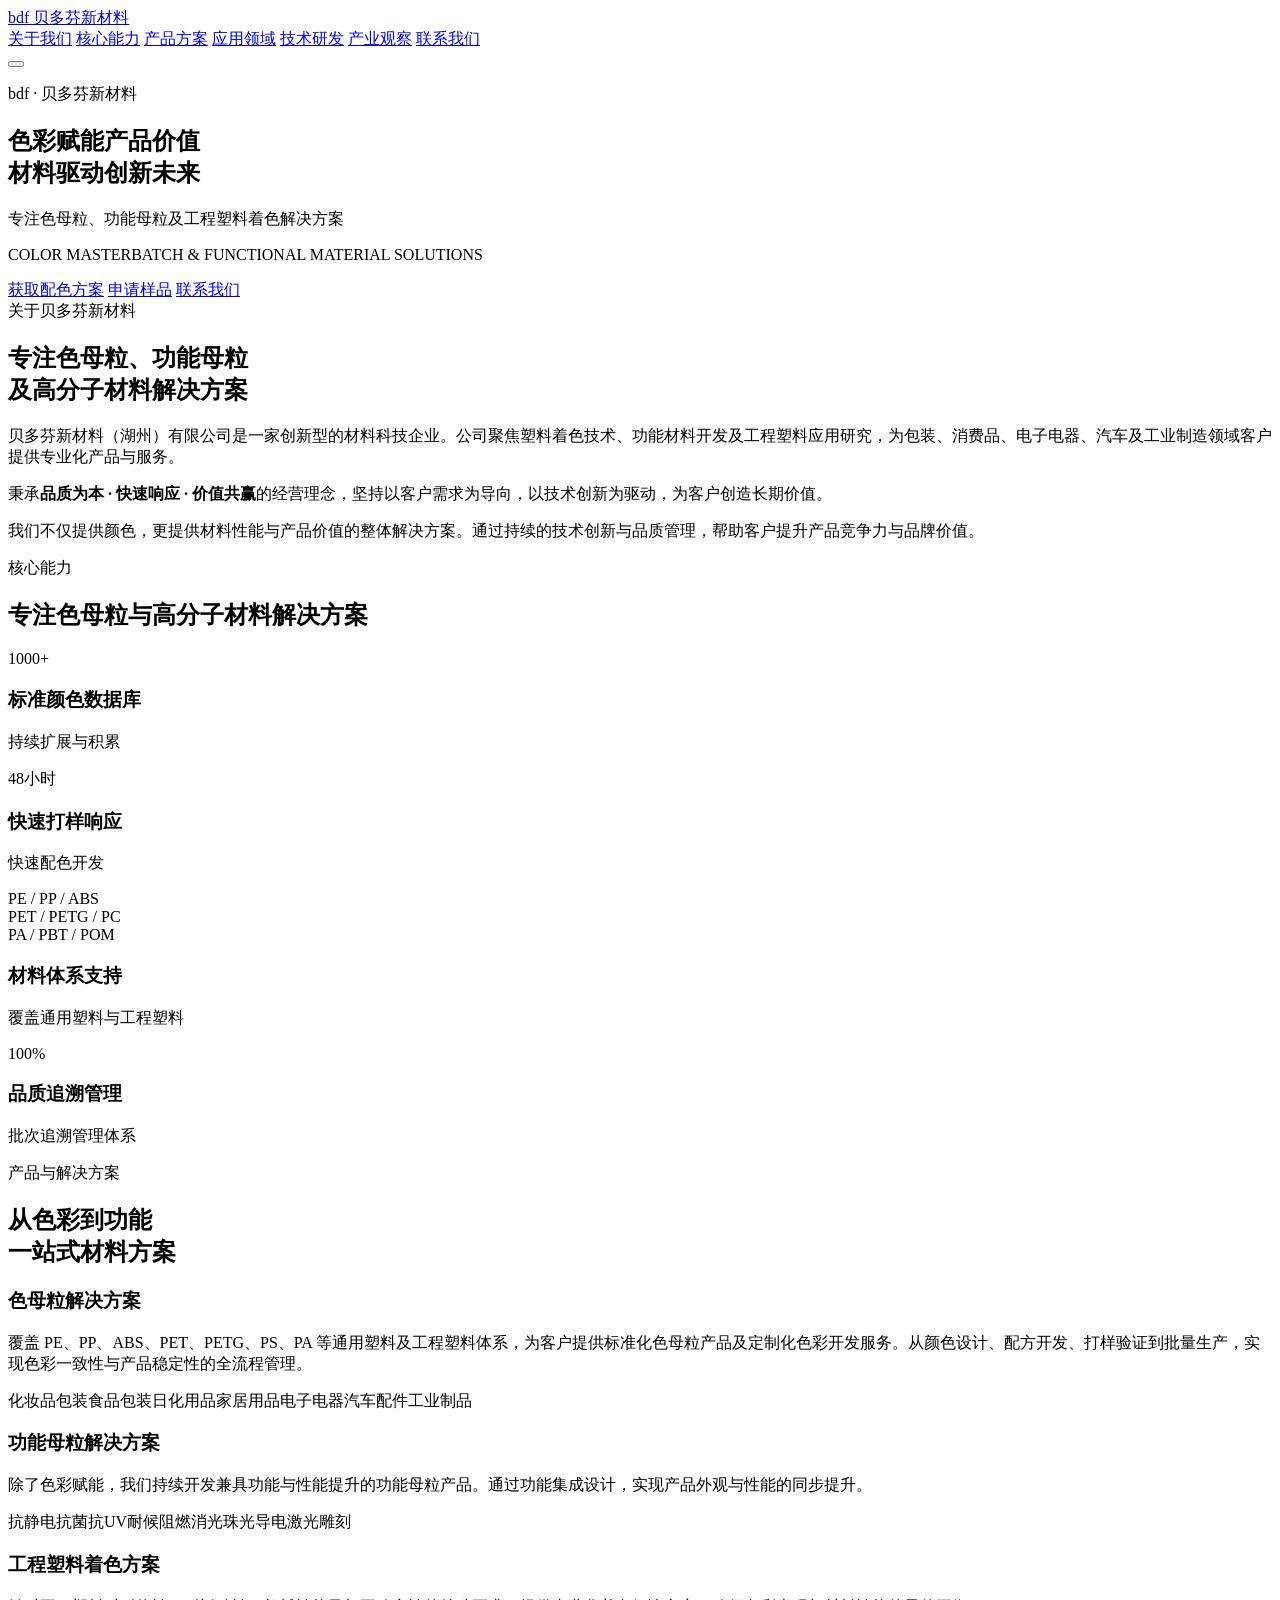
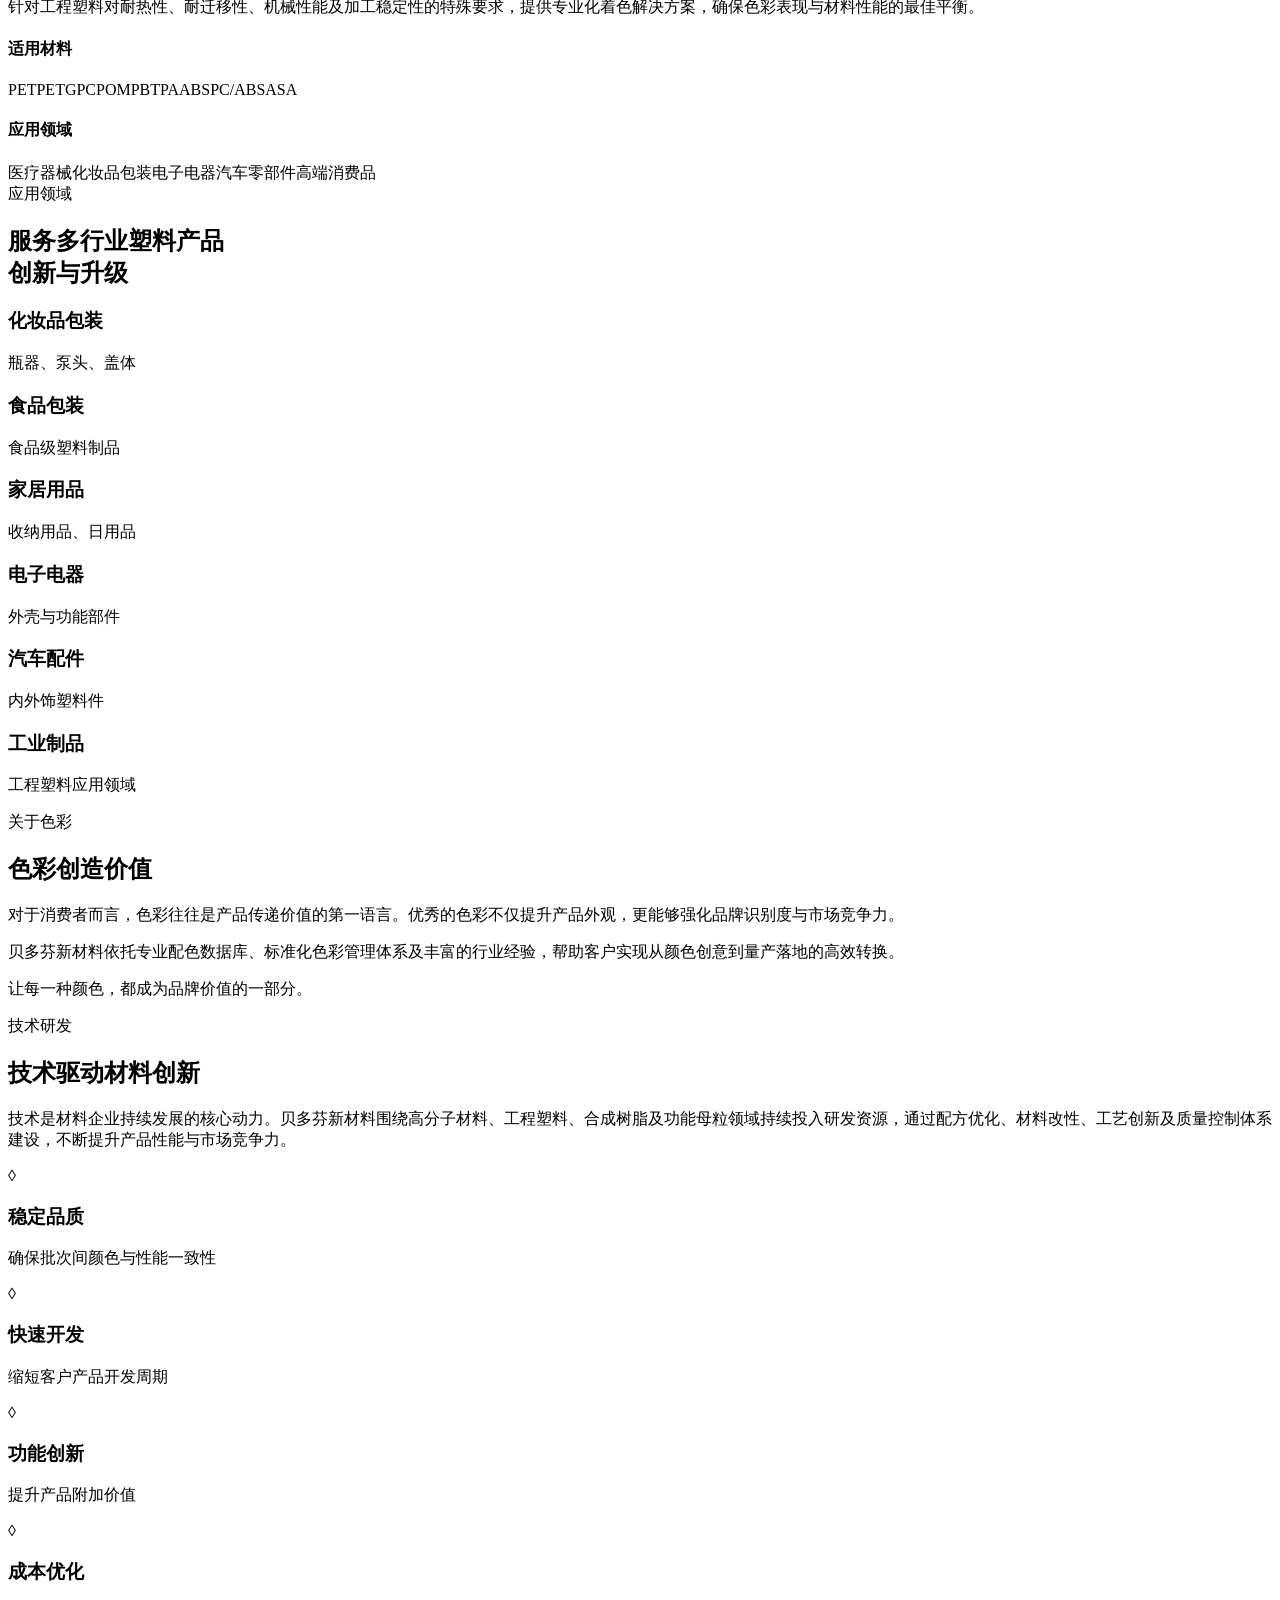
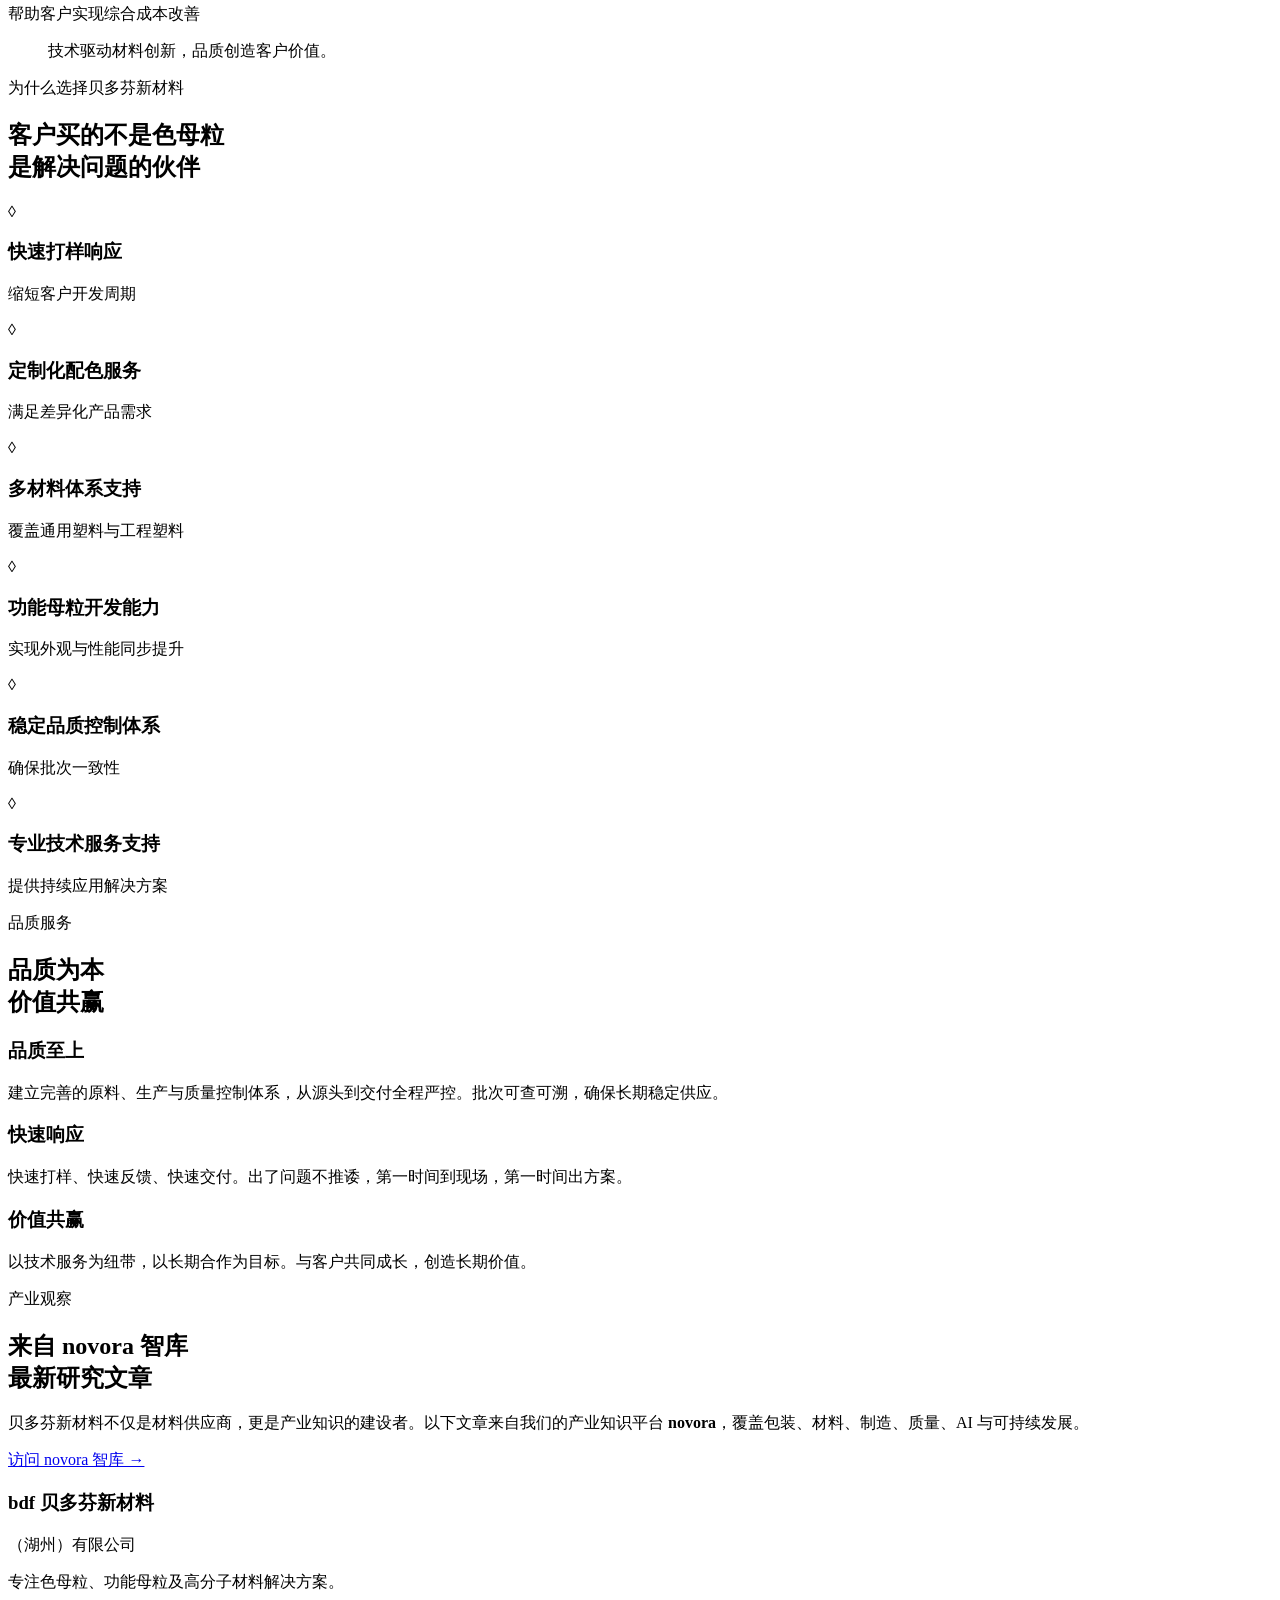
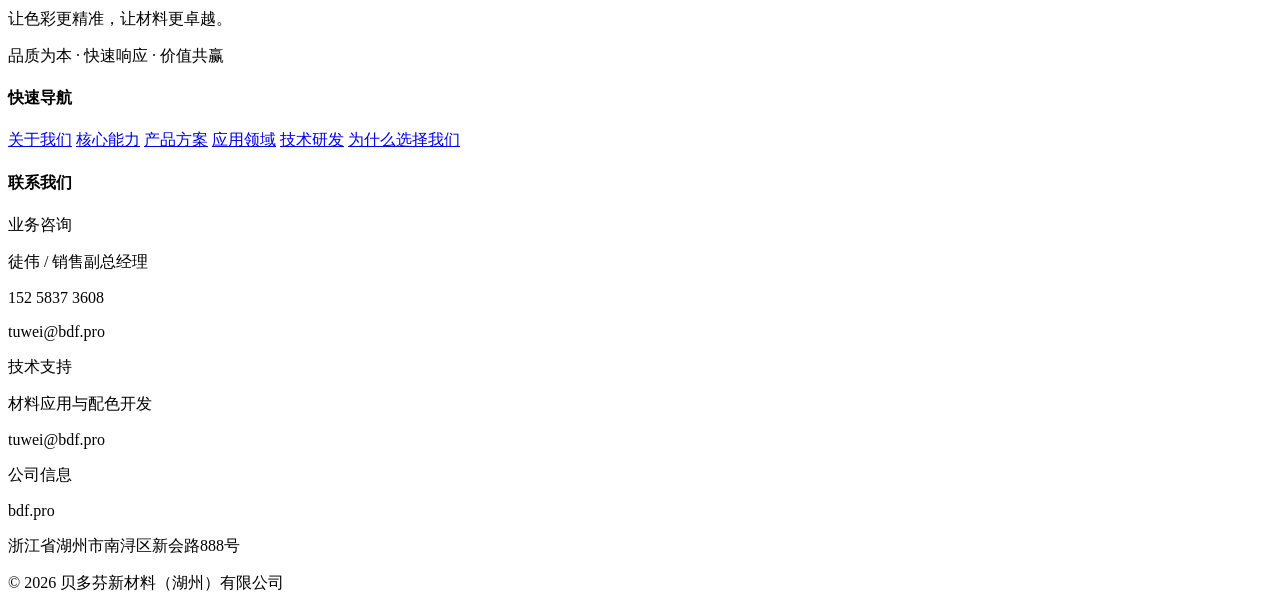
==== index.html @ 1731b32a "文案微调 — 知识库→智库" ====
<!DOCTYPE html>
<html lang="zh-CN">
<head>
  <meta charset="UTF-8">
  <meta name="viewport" content="width=device-width, initial-scale=1.0">
  <title>bdf 贝多芬新材料（湖州）有限公司 — 色彩赋能产品价值</title>
  <meta name="description" content="贝多芬新材料（湖州）有限公司，专注色母粒、功能母粒及高分子材料解决方案，服务于化妆品包装、食品包装、日化、电子电器、汽车等行业。">
  <link rel="stylesheet" href="css/style.css">
</head>
<body>

  <!-- Nav -->
  <nav class="nav" id="nav">
    <div class="nav-inner">
      <a href="#home" class="nav-logo">bdf 贝多芬新材料</a>
      <div class="nav-links">
        <a href="#about">关于我们</a>
        <a href="#capabilities">核心能力</a>
        <a href="#solutions">产品方案</a>
        <a href="#applications">应用领域</a>
        <a href="#tech">技术研发</a>
        <a href="#insights">产业观察</a>
        <a href="#contact">联系我们</a>
      </div>
      <button class="nav-toggle" id="navToggle" aria-label="菜单">
        <span></span><span></span><span></span>
      </button>
    </div>
  </nav>

  <!-- Hero -->
  <section class="hero" id="home">
    <div class="hero-content">
      <p class="hero-eyebrow">bdf · 贝多芬新材料</p>
      <h1>色彩赋能产品价值<br>材料驱动创新未来</h1>
      <p class="hero-sub">专注色母粒、功能母粒及工程塑料着色解决方案</p>
      <p class="hero-sub-en">COLOR MASTERBATCH &amp; FUNCTIONAL MATERIAL SOLUTIONS</p>
      <div class="hero-ctas">
        <a href="#solutions" class="hero-btn-primary">获取配色方案</a>
        <a href="#contact" class="hero-btn-outline">申请样品</a>
        <a href="#contact" class="hero-btn-outline">联系我们</a>
      </div>
    </div>
    <div class="hero-scroll">
      <span></span>
    </div>
  </section>

  <!-- Section 1: About -->
  <section class="section section-light" id="about">
    <div class="container">
      <div class="section-label">关于贝多芬新材料</div>
      <h2 class="section-title">专注色母粒、功能母粒<br>及高分子材料解决方案</h2>
      <div class="section-intro">
        <p>贝多芬新材料（湖州）有限公司是一家创新型的材料科技企业。公司聚焦塑料着色技术、功能材料开发及工程塑料应用研究，为包装、消费品、电子电器、汽车及工业制造领域客户提供专业化产品与服务。</p>
        <p>秉承<strong>品质为本 · 快速响应 · 价值共赢</strong>的经营理念，坚持以客户需求为导向，以技术创新为驱动，为客户创造长期价值。</p>
        <p>我们不仅提供颜色，更提供材料性能与产品价值的整体解决方案。通过持续的技术创新与品质管理，帮助客户提升产品竞争力与品牌价值。</p>
      </div>
    </div>
  </section>

  <!-- Section 2: Core Capabilities (NEW) -->
  <section class="section section-offw" id="capabilities">
    <div class="container">
      <div class="section-label">核心能力</div>
      <h2 class="section-title">专注色母粒与高分子材料解决方案</h2>

      <div class="capability-grid">
        <div class="cap-card">
          <div class="cap-number">1000<span class="cap-unit">+</span></div>
          <h3>标准颜色数据库</h3>
          <p>持续扩展与积累</p>
        </div>
        <div class="cap-card">
          <div class="cap-number">48<span class="cap-unit">小时</span></div>
          <h3>快速打样响应</h3>
          <p>快速配色开发</p>
        </div>
        <div class="cap-card">
          <div class="cap-number cap-number-sm">PE / PP / ABS</div>
          <div class="cap-number-sm-sub">PET / PETG / PC<br>PA / PBT / POM</div>
          <h3>材料体系支持</h3>
          <p>覆盖通用塑料与工程塑料</p>
        </div>
        <div class="cap-card">
          <div class="cap-number">100<span class="cap-unit">%</span></div>
          <h3>品质追溯管理</h3>
          <p>批次追溯管理体系</p>
        </div>
      </div>
    </div>
  </section>

  <!-- Section 3: Product Solutions -->
  <section class="section section-light" id="solutions">
    <div class="container">
      <div class="section-label">产品与解决方案</div>
      <h2 class="section-title">从色彩到功能<br>一站式材料方案</h2>

      <!-- Sub 1: Color Masterbatch -->
      <div class="solution-block">
        <h3 class="solution-title">色母粒解决方案</h3>
        <p class="solution-desc">覆盖 PE、PP、ABS、PET、PETG、PS、PA 等通用塑料及工程塑料体系，为客户提供标准化色母粒产品及定制化色彩开发服务。从颜色设计、配方开发、打样验证到批量生产，实现色彩一致性与产品稳定性的全流程管理。</p>
        <div class="apps-tag-row">
          <span>化妆品包装</span><span>食品包装</span><span>日化用品</span><span>家居用品</span><span>电子电器</span><span>汽车配件</span><span>工业制品</span>
        </div>
      </div>

      <!-- Sub 2: Functional Masterbatch -->
      <div class="solution-block">
        <h3 class="solution-title">功能母粒解决方案</h3>
        <p class="solution-desc">除了色彩赋能，我们持续开发兼具功能与性能提升的功能母粒产品。通过功能集成设计，实现产品外观与性能的同步提升。</p>
        <div class="apps-tag-row">
          <span>抗静电</span><span>抗菌</span><span>抗UV</span><span>耐候</span><span>阻燃</span><span>消光</span><span>珠光</span><span>导电</span><span>激光雕刻</span>
        </div>
      </div>

      <!-- Sub 3: Engineering Plastics -->
      <div class="solution-block">
        <h3 class="solution-title">工程塑料着色方案</h3>
        <p class="solution-desc">针对工程塑料对耐热性、耐迁移性、机械性能及加工稳定性的特殊要求，提供专业化着色解决方案，确保色彩表现与材料性能的最佳平衡。</p>
        <div class="solution-meta">
          <div class="meta-col">
            <h4>适用材料</h4>
            <div class="apps-tag-row small">
              <span>PET</span><span>PETG</span><span>PC</span><span>POM</span><span>PBT</span><span>PA</span><span>ABS</span><span>PC/ABS</span><span>ASA</span>
            </div>
          </div>
          <div class="meta-col">
            <h4>应用领域</h4>
            <div class="apps-tag-row small">
              <span>医疗器械</span><span>化妆品包装</span><span>电子电器</span><span>汽车零部件</span><span>高端消费品</span>
            </div>
          </div>
        </div>
      </div>
    </div>
  </section>

  <!-- Section 4: Applications (NEW) -->
  <section class="section section-offw" id="applications">
    <div class="container">
      <div class="section-label">应用领域</div>
      <h2 class="section-title">服务多行业塑料产品<br>创新与升级</h2>

      <div class="app-grid">
        <div class="app-cell">
          <h3>化妆品包装</h3>
          <p>瓶器、泵头、盖体</p>
        </div>
        <div class="app-cell">
          <h3>食品包装</h3>
          <p>食品级塑料制品</p>
        </div>
        <div class="app-cell">
          <h3>家居用品</h3>
          <p>收纳用品、日用品</p>
        </div>
        <div class="app-cell">
          <h3>电子电器</h3>
          <p>外壳与功能部件</p>
        </div>
        <div class="app-cell">
          <h3>汽车配件</h3>
          <p>内外饰塑料件</p>
        </div>
        <div class="app-cell">
          <h3>工业制品</h3>
          <p>工程塑料应用领域</p>
        </div>
      </div>
    </div>
  </section>

  <!-- Section 5: About Color -->
  <section class="section section-dark" id="color">
    <div class="container">
      <div class="section-label section-label-light">关于色彩</div>
      <h2 class="section-title section-title-light">色彩创造价值</h2>
      <div class="section-intro">
        <p>对于消费者而言，色彩往往是产品传递价值的第一语言。优秀的色彩不仅提升产品外观，更能够强化品牌识别度与市场竞争力。</p>
        <p>贝多芬新材料依托专业配色数据库、标准化色彩管理体系及丰富的行业经验，帮助客户实现从颜色创意到量产落地的高效转换。</p>
      </div>
      <p class="section-conclusion">让每一种颜色，都成为品牌价值的一部分。</p>
    </div>
  </section>

  <!-- Section 6: Technology R&D (optimized) -->
  <section class="section section-light" id="tech">
    <div class="container">
      <div class="section-label">技术研发</div>
      <h2 class="section-title">技术驱动材料创新</h2>
      <div class="section-intro">
        <p>技术是材料企业持续发展的核心动力。贝多芬新材料围绕高分子材料、工程塑料、合成树脂及功能母粒领域持续投入研发资源，通过配方优化、材料改性、工艺创新及质量控制体系建设，不断提升产品性能与市场竞争力。</p>
      </div>

      <div class="tech-pillars">
        <div class="pillar">
          <div class="pillar-icon">&loz;</div>
          <h3>稳定品质</h3>
          <p>确保批次间颜色与性能一致性</p>
        </div>
        <div class="pillar">
          <div class="pillar-icon">&loz;</div>
          <h3>快速开发</h3>
          <p>缩短客户产品开发周期</p>
        </div>
        <div class="pillar">
          <div class="pillar-icon">&loz;</div>
          <h3>功能创新</h3>
          <p>提升产品附加价值</p>
        </div>
        <div class="pillar">
          <div class="pillar-icon">&loz;</div>
          <h3>成本优化</h3>
          <p>帮助客户实现综合成本改善</p>
        </div>
      </div>

      <blockquote class="quote">
        <p>技术驱动材料创新，品质创造客户价值。</p>
      </blockquote>
    </div>
  </section>

  <!-- Section 7: Why BDF (NEW) -->
  <section class="section section-offw" id="why">
    <div class="container">
      <div class="section-label">为什么选择贝多芬新材料</div>
      <h2 class="section-title">客户买的不是色母粒<br>是解决问题的伙伴</h2>

      <div class="advantage-grid">
        <div class="adv-card">
          <div class="adv-icon">&loz;</div>
          <h3>快速打样响应</h3>
          <p>缩短客户开发周期</p>
        </div>
        <div class="adv-card">
          <div class="adv-icon">&loz;</div>
          <h3>定制化配色服务</h3>
          <p>满足差异化产品需求</p>
        </div>
        <div class="adv-card">
          <div class="adv-icon">&loz;</div>
          <h3>多材料体系支持</h3>
          <p>覆盖通用塑料与工程塑料</p>
        </div>
        <div class="adv-card">
          <div class="adv-icon">&loz;</div>
          <h3>功能母粒开发能力</h3>
          <p>实现外观与性能同步提升</p>
        </div>
        <div class="adv-card">
          <div class="adv-icon">&loz;</div>
          <h3>稳定品质控制体系</h3>
          <p>确保批次一致性</p>
        </div>
        <div class="adv-card">
          <div class="adv-icon">&loz;</div>
          <h3>专业技术服务支持</h3>
          <p>提供持续应用解决方案</p>
        </div>
      </div>
    </div>
  </section>

  <!-- Section 8: Quality & Service (optimized) -->
  <section class="section section-dark">
    <div class="container">
      <div class="section-label section-label-light">品质服务</div>
      <h2 class="section-title section-title-light">品质为本<br>价值共赢</h2>

      <div class="service-pillars">
        <div class="svc-pillar">
          <h3>品质至上</h3>
          <p>建立完善的原料、生产与质量控制体系，从源头到交付全程严控。批次可查可溯，确保长期稳定供应。</p>
        </div>
        <div class="svc-pillar">
          <h3>快速响应</h3>
          <p>快速打样、快速反馈、快速交付。出了问题不推诿，第一时间到现场，第一时间出方案。</p>
        </div>
        <div class="svc-pillar">
          <h3>价值共赢</h3>
          <p>以技术服务为纽带，以长期合作为目标。与客户共同成长，创造长期价值。</p>
        </div>
      </div>
    </div>
  </section>

  <!-- Industry Insights — synced from novora knowledge base -->
  <section class="section section-offw" id="insights">
    <div class="container">
      <div class="section-label">产业观察</div>
      <h2 class="section-title">来自 novora 智库<br>最新研究文章</h2>
      <div class="section-intro">
        <p>贝多芬新材料不仅是材料供应商，更是产业知识的建设者。以下文章来自我们的产业知识平台 <strong>novora</strong>，覆盖包装、材料、制造、质量、AI 与可持续发展。</p>
      </div>

      <div class="insights-grid" id="insights-grid">
        <div class="insight-card skeleton"><div class="sk-line"></div><div class="sk-line short"></div><div class="sk-meta"></div></div>
        <div class="insight-card skeleton"><div class="sk-line"></div><div class="sk-line short"></div><div class="sk-meta"></div></div>
        <div class="insight-card skeleton"><div class="sk-line"></div><div class="sk-line short"></div><div class="sk-meta"></div></div>
      </div>

      <div class="insights-cta">
        <a href="https://novora.cc" target="_blank" class="hero-btn-primary">访问 novora 智库 →</a>
      </div>
    </div>
  </section>

  <!-- Contact / Footer -->
  <footer class="footer" id="contact">
    <div class="container">
      <div class="footer-grid">
        <div class="footer-brand">
          <h3>bdf 贝多芬新材料</h3>
          <p class="footer-sub">（湖州）有限公司</p>
          <p class="footer-desc">专注色母粒、功能母粒及高分子材料解决方案。</p>
          <p class="footer-tagline">让色彩更精准，让材料更卓越。</p>
          <p class="footer-tagline-2">品质为本 · 快速响应 · 价值共赢</p>
        </div>
        <div class="footer-links">
          <h4>快速导航</h4>
          <a href="#about">关于我们</a>
          <a href="#capabilities">核心能力</a>
          <a href="#solutions">产品方案</a>
          <a href="#applications">应用领域</a>
          <a href="#tech">技术研发</a>
          <a href="#why">为什么选择我们</a>
        </div>
        <div class="footer-contact">
          <h4>联系我们</h4>
          <p class="contact-cat">业务咨询</p>
          <p>徒伟 / 销售副总经理</p>
          <p>152 5837 3608</p>
          <p>tuwei@bdf.pro</p>
          <p class="contact-cat" style="margin-top:10px;">技术支持</p>
          <p>材料应用与配色开发</p>
          <p>tuwei@bdf.pro</p>
          <p class="contact-cat" style="margin-top:10px;">公司信息</p>
          <p>bdf.pro</p>
          <p>浙江省湖州市南浔区新会路888号</p>
        </div>
      </div>
      <div class="footer-bottom">
        <p>&copy; 2026 贝多芬新材料（湖州）有限公司</p>
      </div>
    </div>
  </footer>

  <script src="js/main.js"></script>
  <script>
    // Fetch latest articles from novora knowledge base
    (function(){
      const grid = document.getElementById('insights-grid');
      if (!grid) return;

      const FEED_URL = 'https://coadyke.github.io/novora-site/articles/feed.json';

      fetch(FEED_URL)
        .then(r => r.json())
        .then(articles => {
          if (!articles.length) return;
          grid.innerHTML = articles.slice(0, 3).map(a => (
            '<a href="' + a.url + '" target="_blank" class="insight-card" rel="noopener">' +
              '<div class="insight-tags">' +
                a.tags.map(t => '<span class="insight-tag">' + t + '</span>').join('') +
              '</div>' +
              '<h3 class="insight-title">' + a.title + '</h3>' +
              '<p class="insight-summary">' + a.summary + '</p>' +
              '<span class="insight-date">' + a.date + '</span>' +
            '</a>'
          )).join('');
        })
        .catch(function(){
          // Fallback: keep skeleton as visual placeholder
        });
    })();
  </script>
</body>
</html>
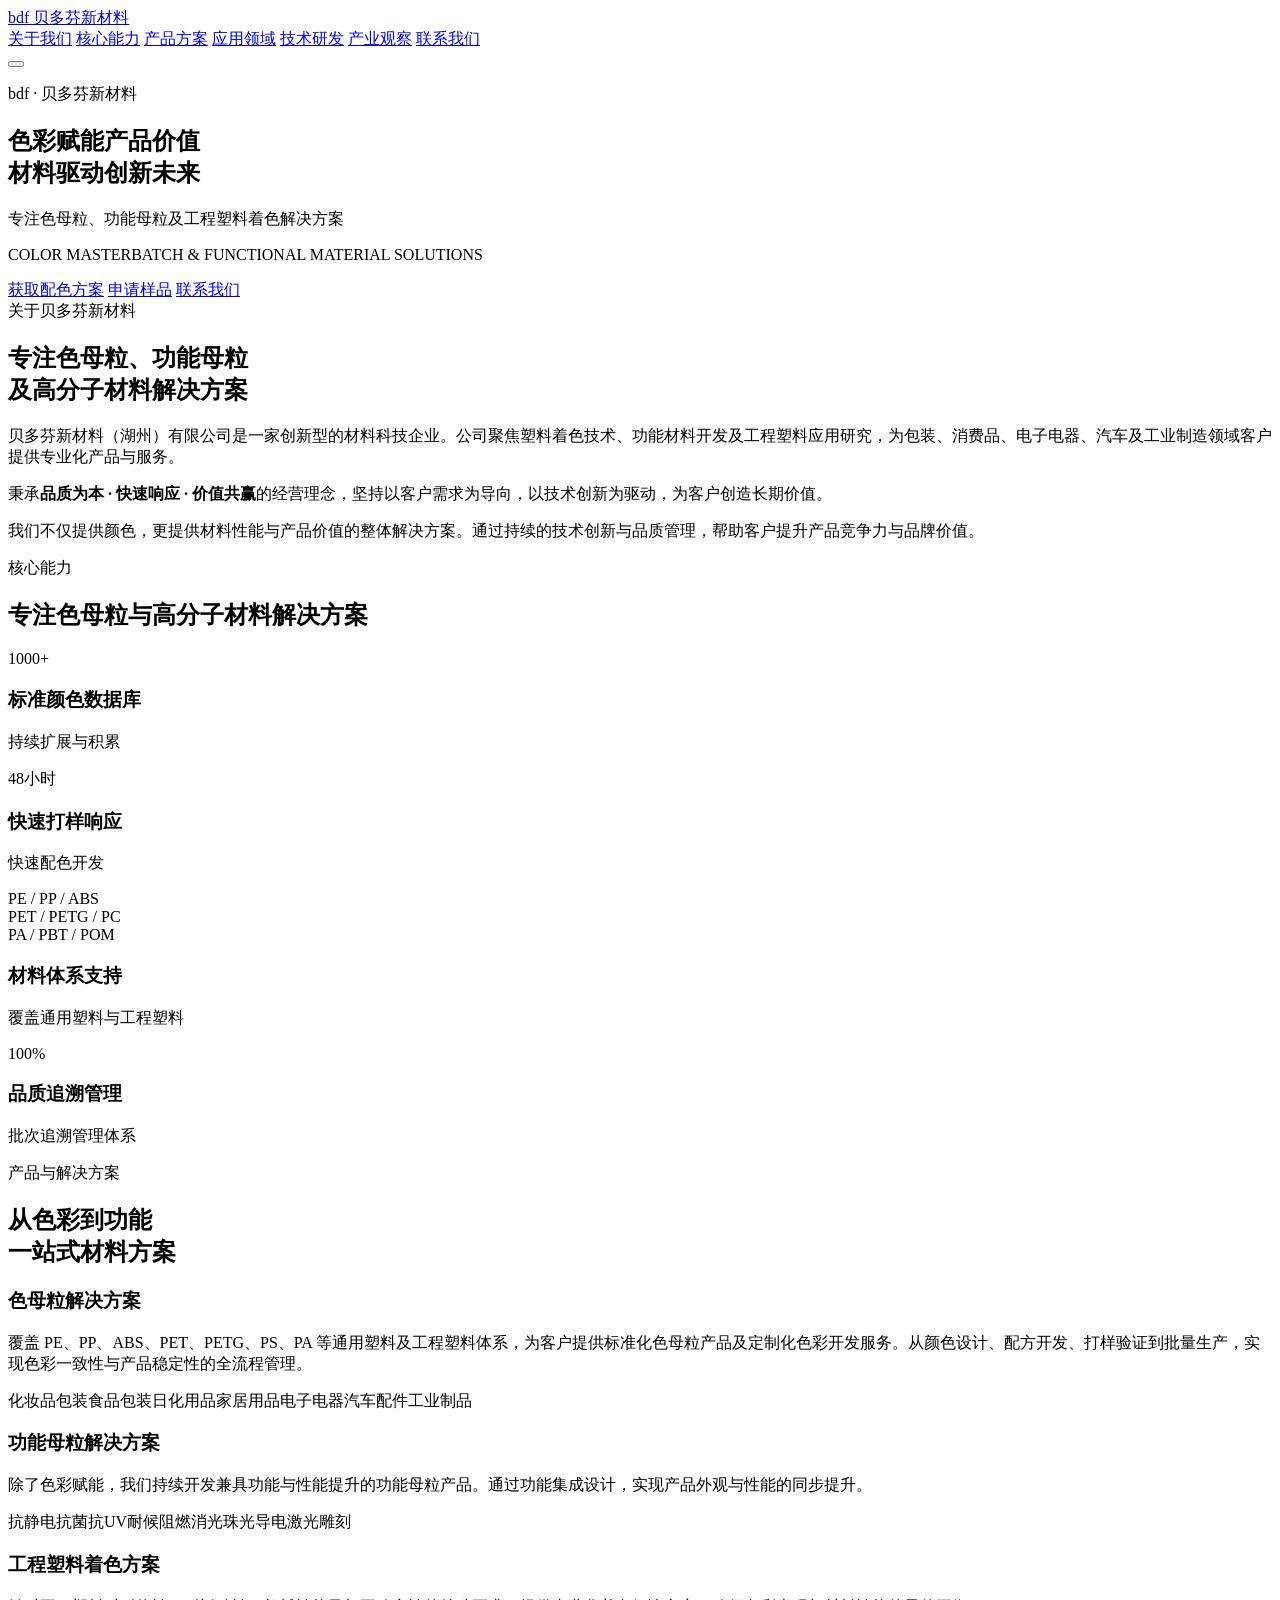
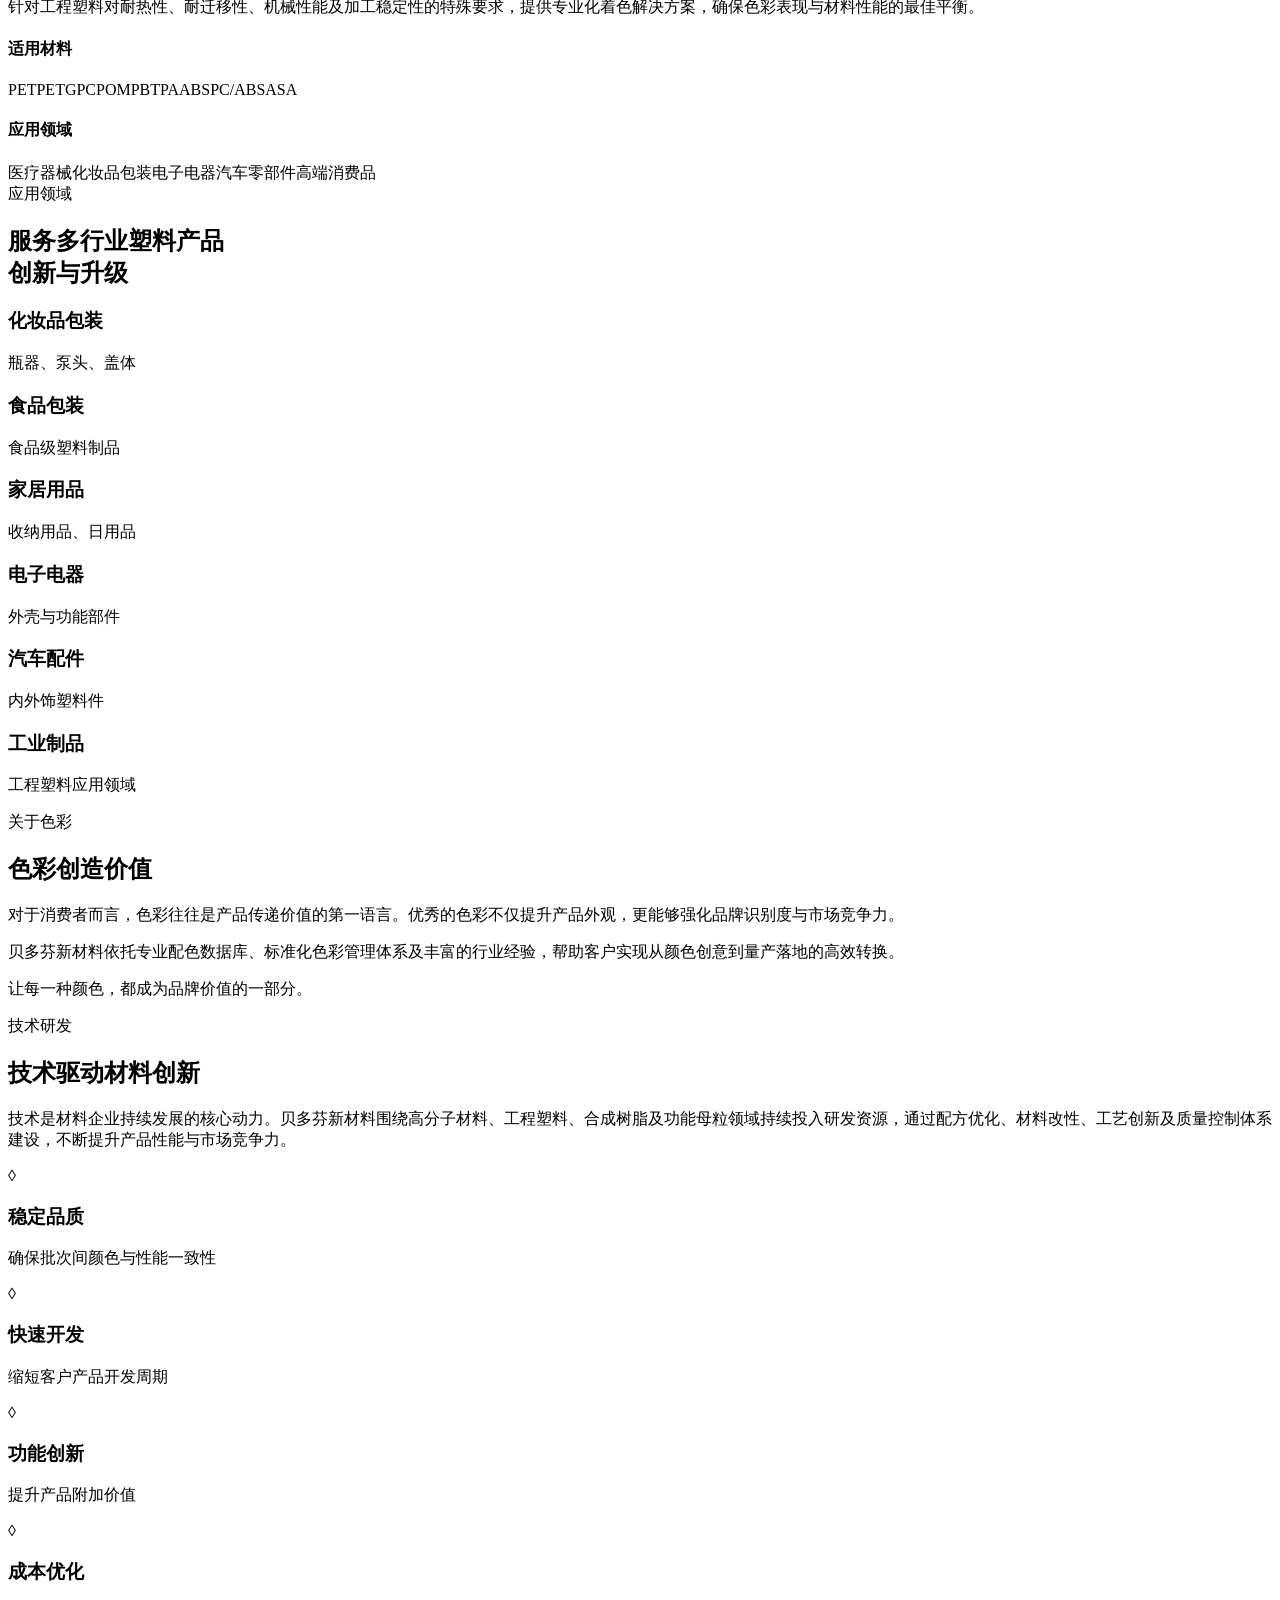
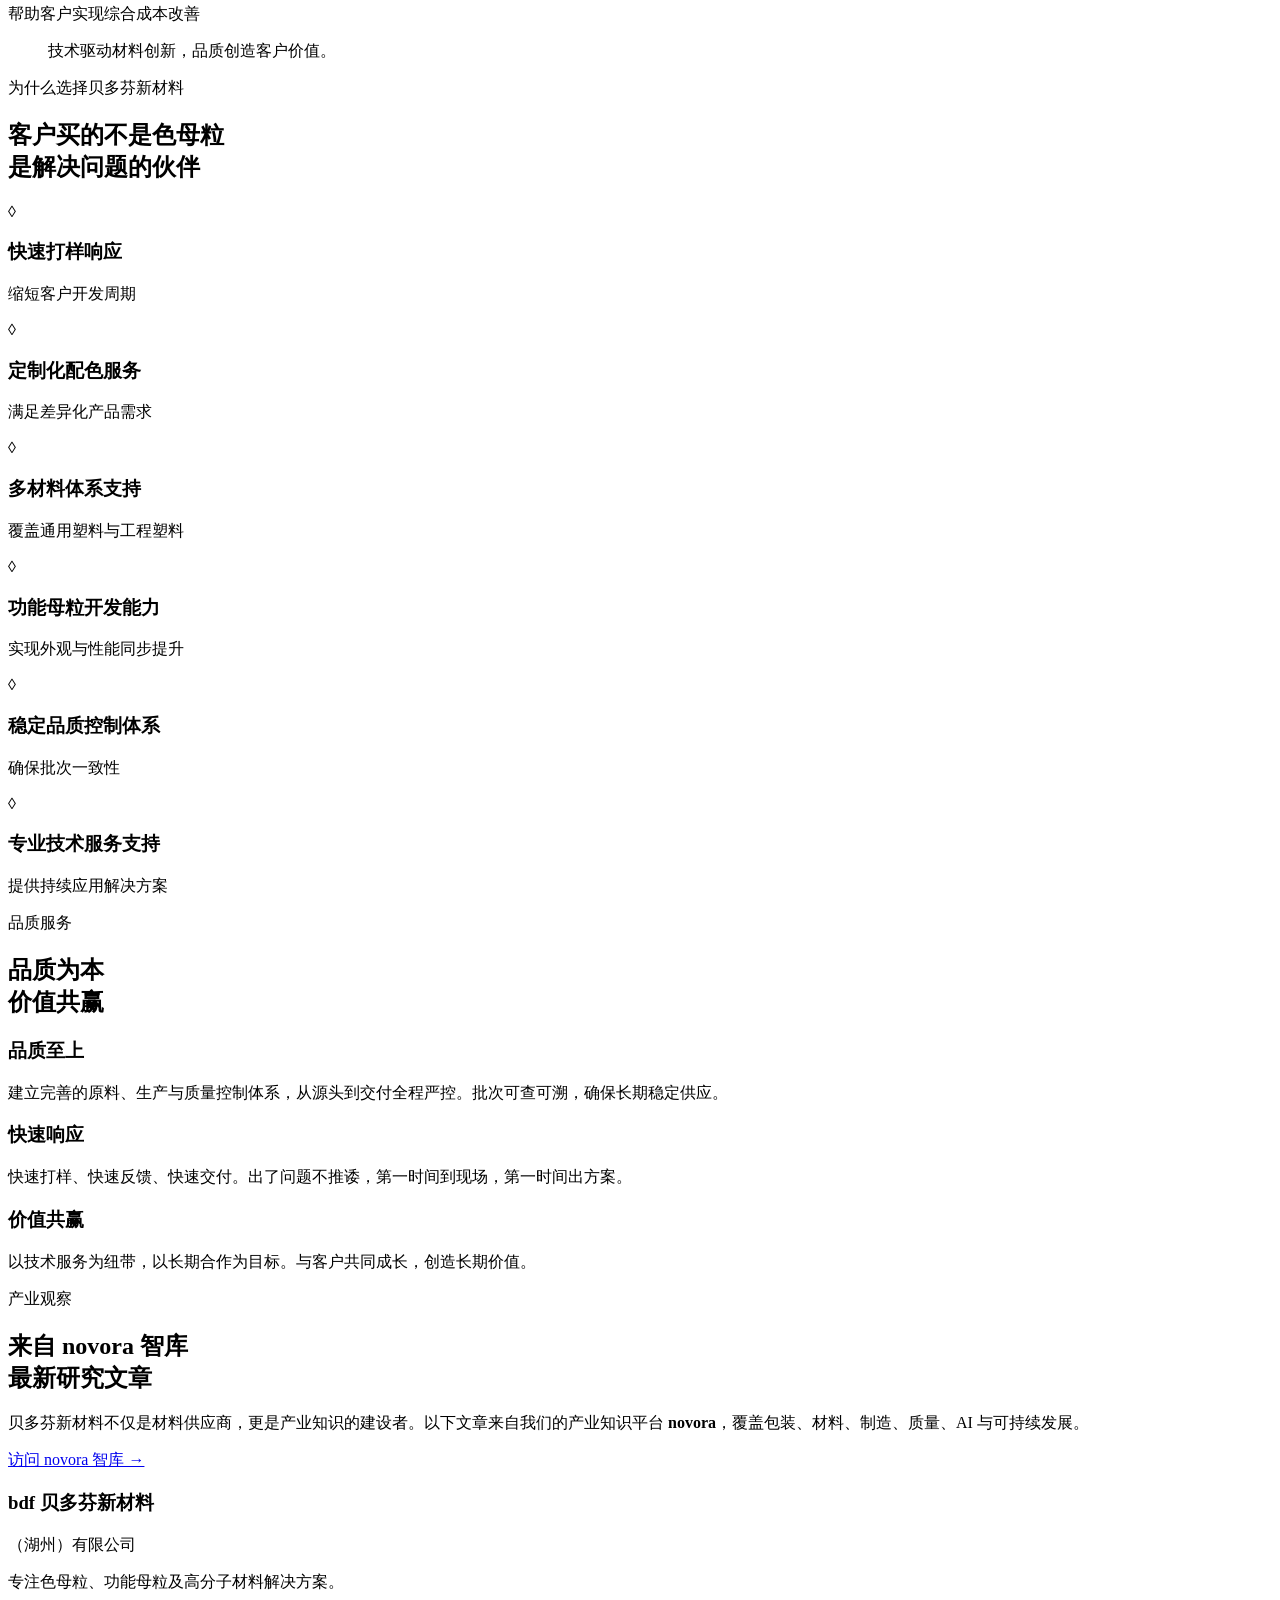
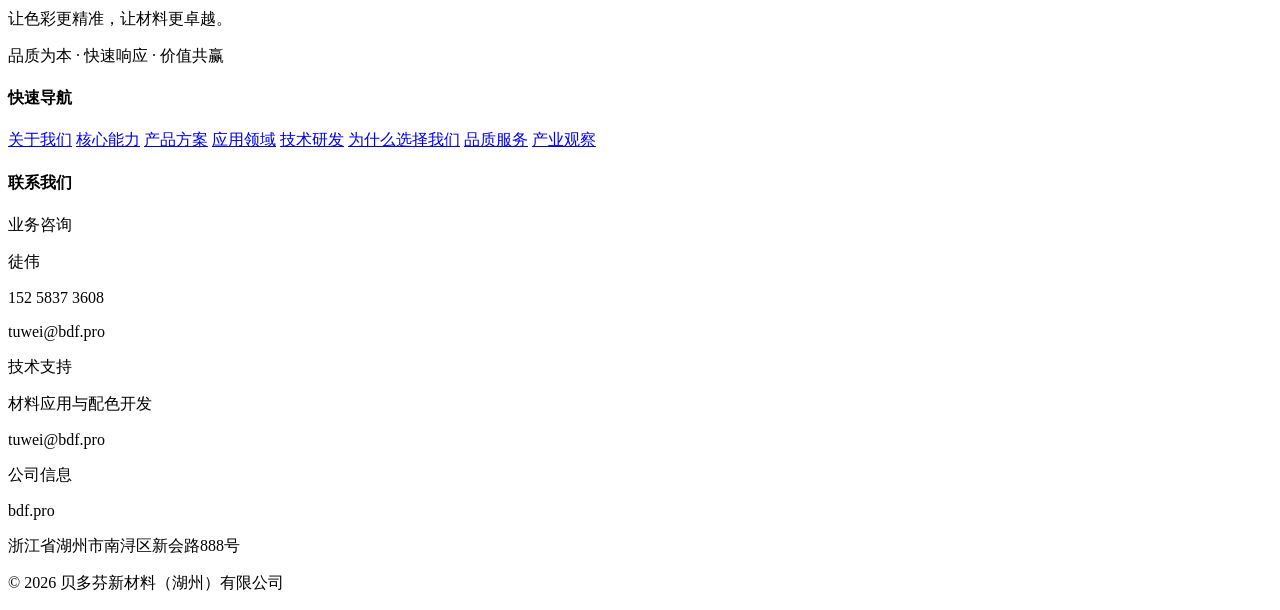
==== commit ad3d9b5d: "Footer快速导航补全 — 品质服务+产业观察" ====
--- a/index.html
+++ b/index.html
@@ -3,9 +3,10 @@
 <head>
   <meta charset="UTF-8">
   <meta name="viewport" content="width=device-width, initial-scale=1.0">
+  <meta http-equiv="Cache-Control" content="no-cache, must-revalidate">
   <title>bdf 贝多芬新材料（湖州）有限公司 — 色彩赋能产品价值</title>
   <meta name="description" content="贝多芬新材料（湖州）有限公司，专注色母粒、功能母粒及高分子材料解决方案，服务于化妆品包装、食品包装、日化、电子电器、汽车等行业。">
-  <link rel="stylesheet" href="css/style.css">
+  <link rel="stylesheet" href="css/style.css?v=1.1">
 </head>
 <body>
 
@@ -327,11 +328,13 @@
           <a href="#applications">应用领域</a>
           <a href="#tech">技术研发</a>
           <a href="#why">为什么选择我们</a>
+          <a href="#quality">品质服务</a>
+          <a href="#insights">产业观察</a>
         </div>
         <div class="footer-contact">
           <h4>联系我们</h4>
           <p class="contact-cat">业务咨询</p>
-          <p>徒伟 / 销售副总经理</p>
+          <p>徒伟</p>
           <p>152 5837 3608</p>
           <p>tuwei@bdf.pro</p>
           <p class="contact-cat" style="margin-top:10px;">技术支持</p>
@@ -348,14 +351,14 @@
     </div>
   </footer>
 
-  <script src="js/main.js"></script>
+  <script src="js/main.js?v=1.1"></script>
   <script>
     // Fetch latest articles from novora knowledge base
     (function(){
       const grid = document.getElementById('insights-grid');
       if (!grid) return;
 
-      const FEED_URL = 'https://coadyke.github.io/novora-site/articles/feed.json';
+      const FEED_URL = 'https://coadyke.github.io/novora-site/articles/feed.json?t=' + Date.now();
 
       fetch(FEED_URL)
         .then(r => r.json())
@@ -377,5 +380,27 @@
         });
     })();
   </script>
+  <script>
+    // Auto-refresh: check for new version on load & tab return
+    (function() {
+      var VER = 'https://coadyke.github.io/bdf-materials/version.txt';
+      var KEY = 'bdf_v';
+      function check() {
+        fetch(VER + '?t=' + Date.now(), {cache: 'no-store'})
+          .then(function(r) { return r.text(); })
+          .then(function(v) {
+            v = v.trim();
+            var old = localStorage.getItem(KEY);
+            localStorage.setItem(KEY, v);
+            if (old && old !== v) location.reload();
+          })
+          .catch(function(){});
+      }
+      check();
+      document.addEventListener('visibilitychange', function() {
+        if (!document.hidden) check();
+      });
+    })();
+  </script>
 </body>
 </html>
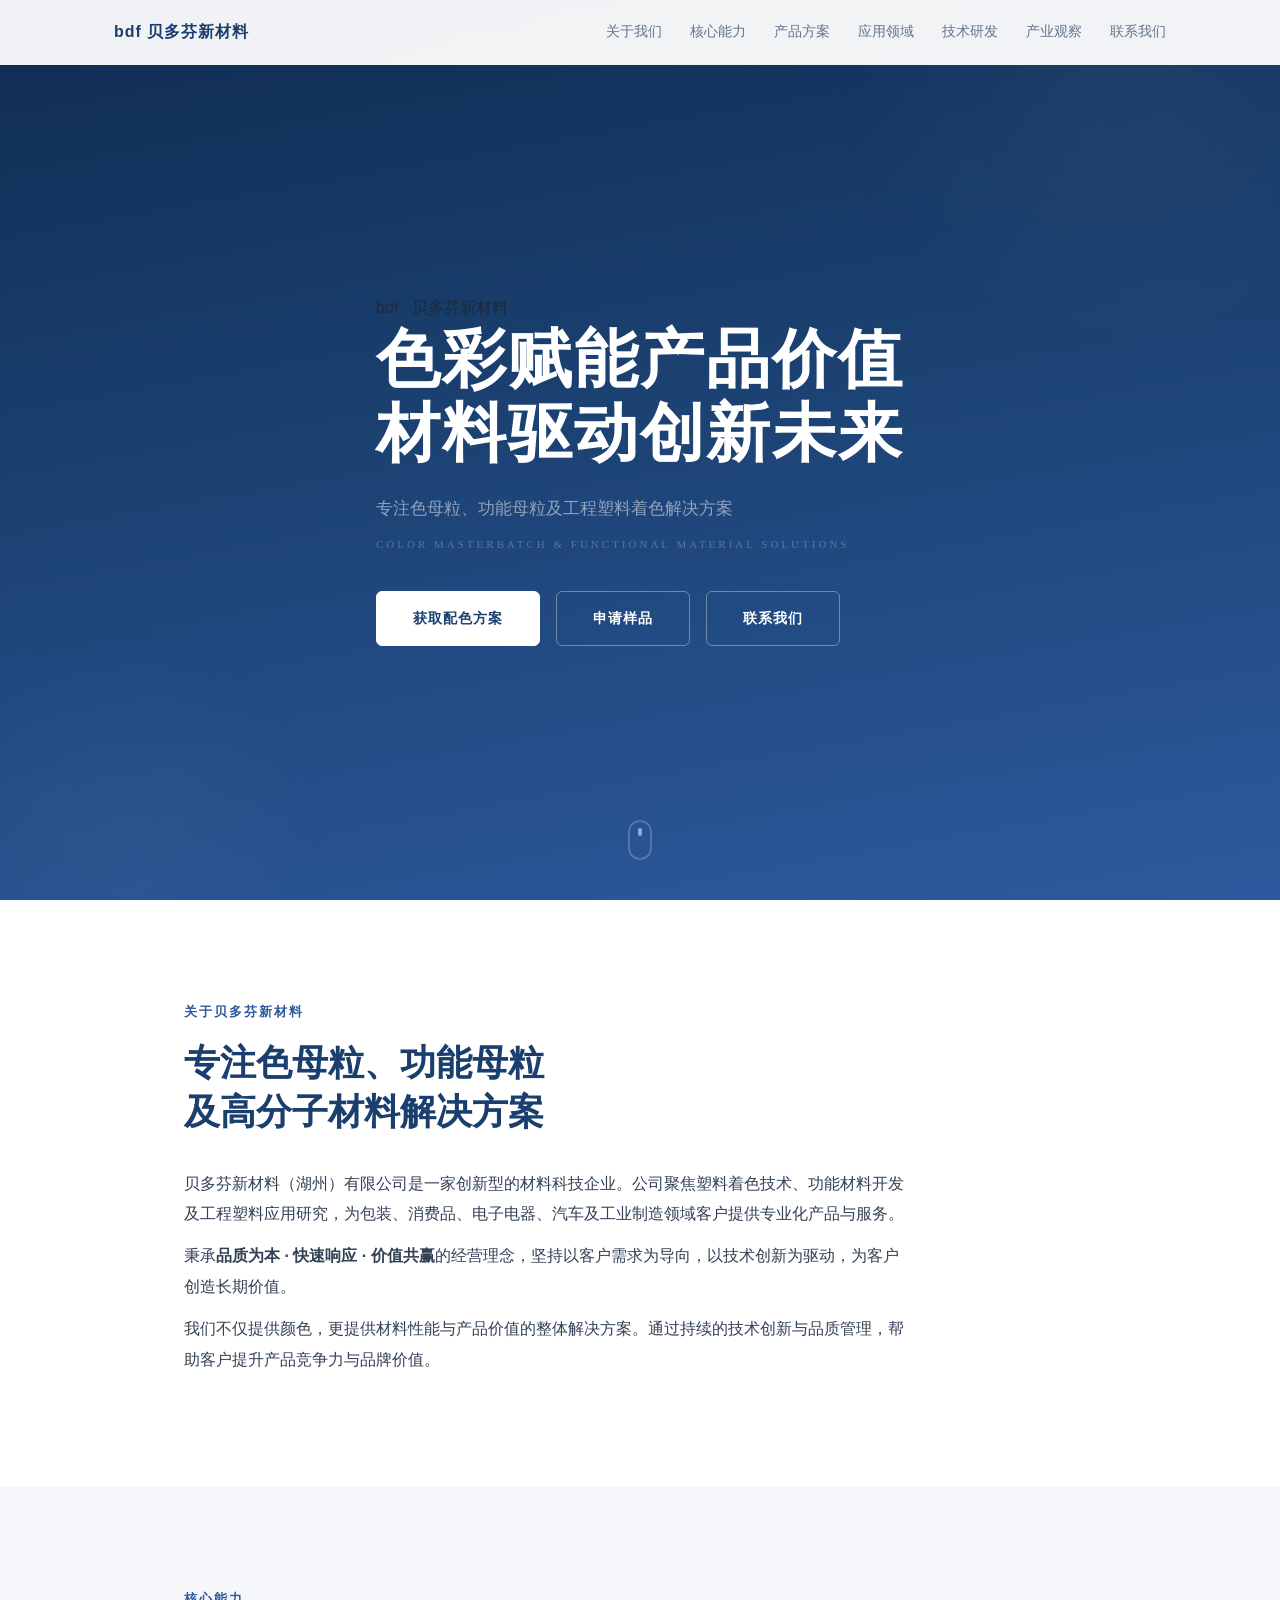
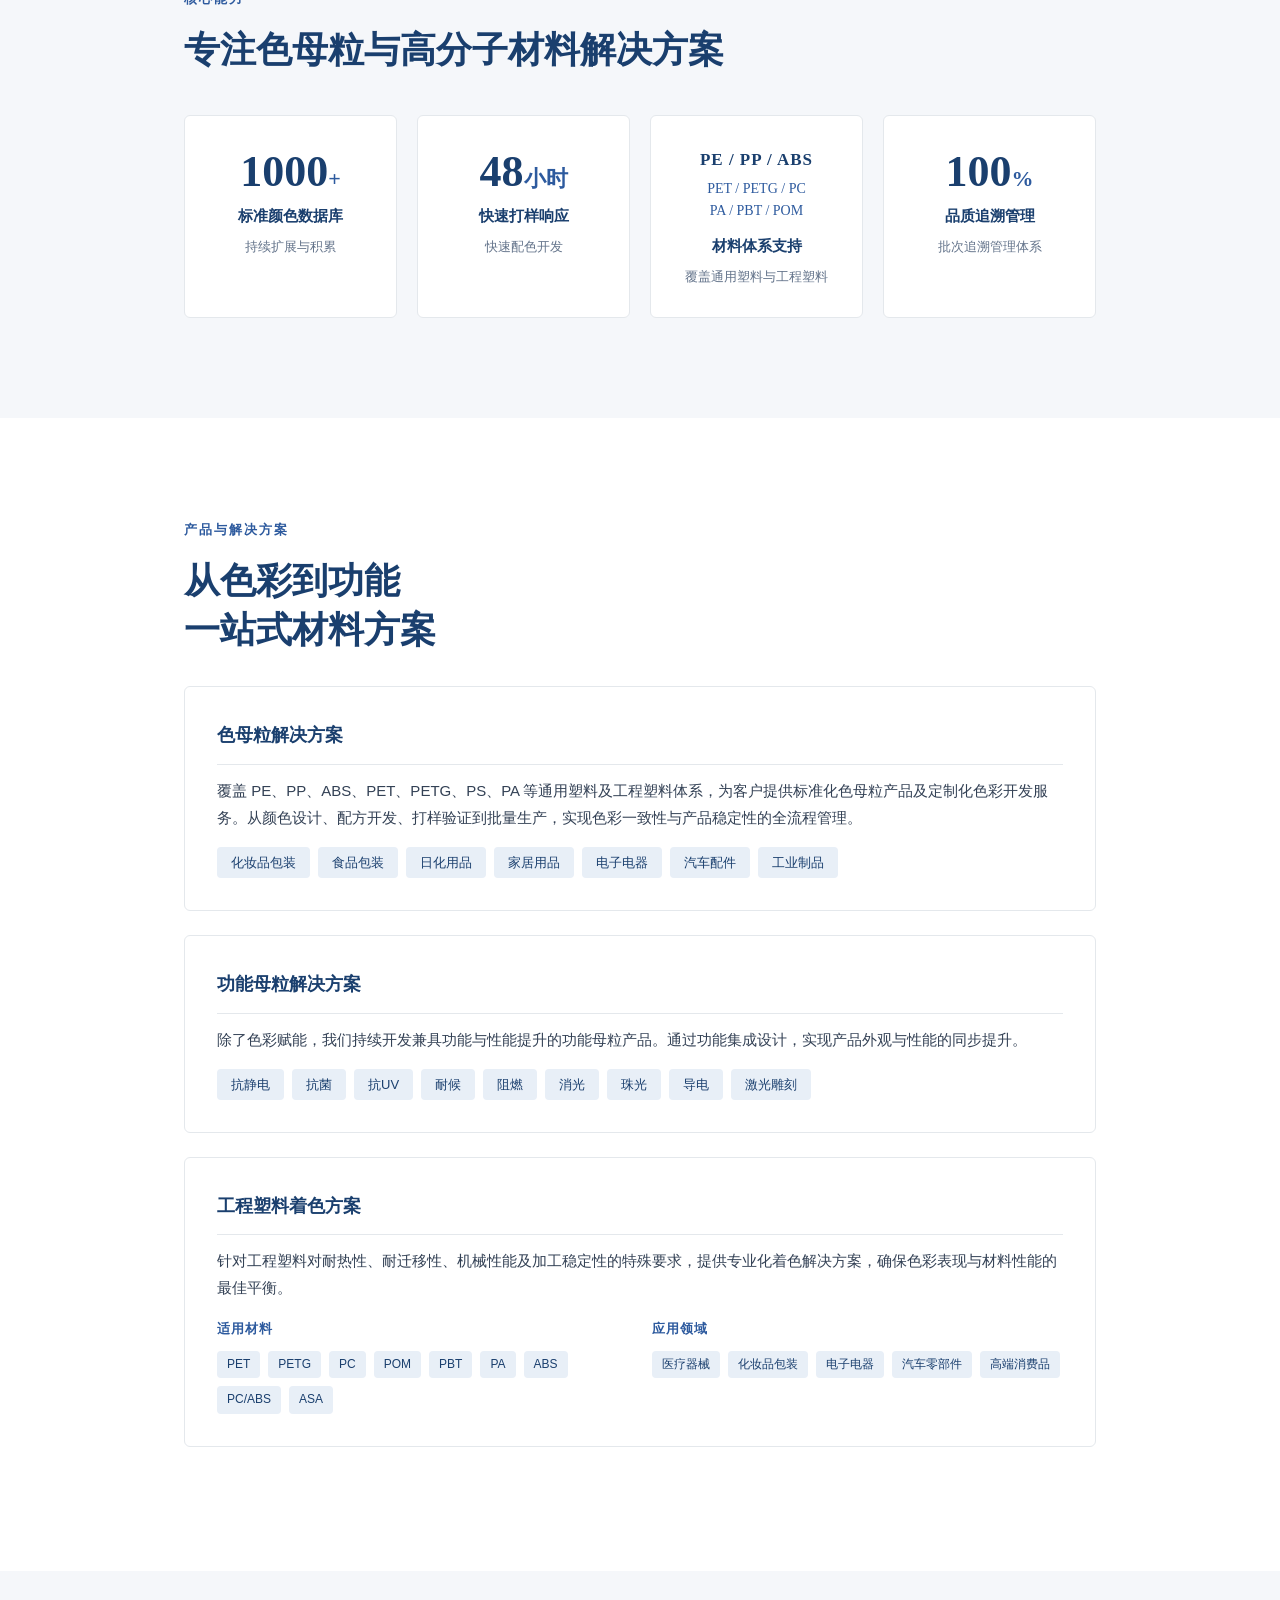
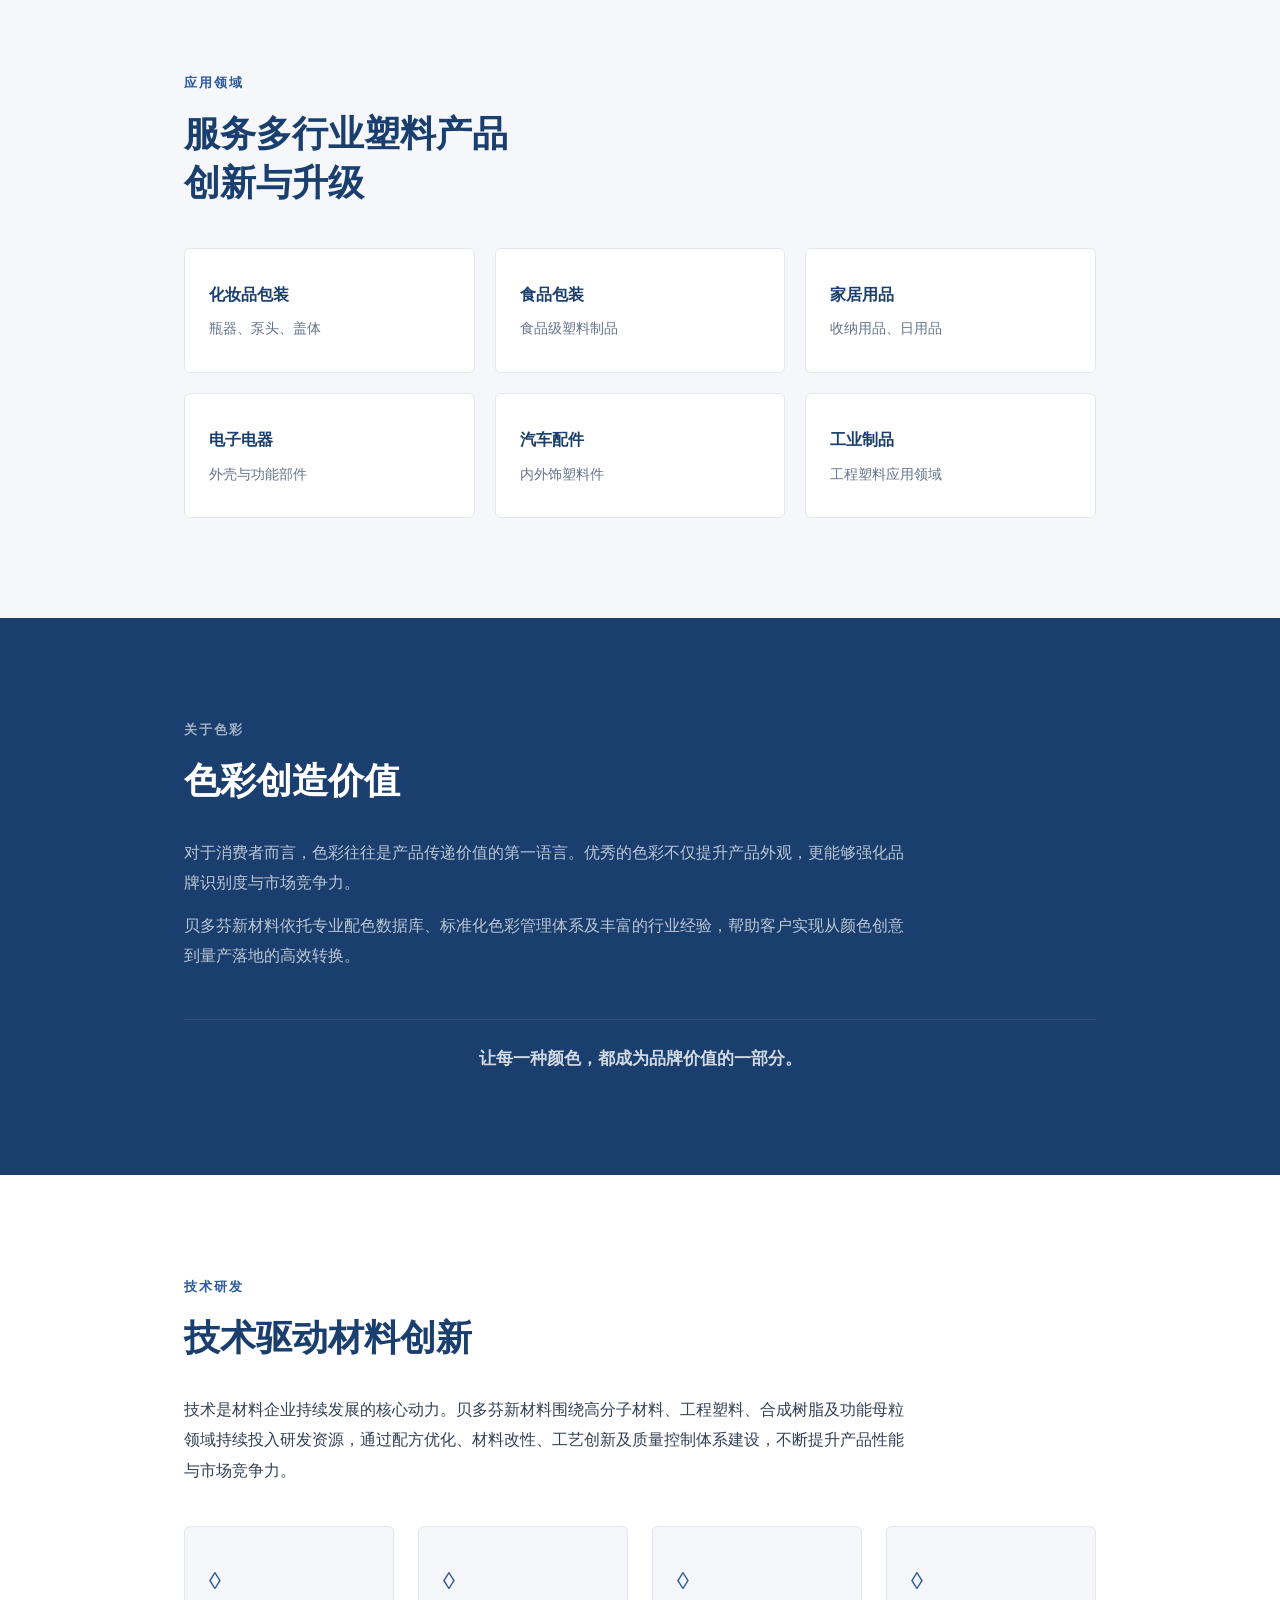
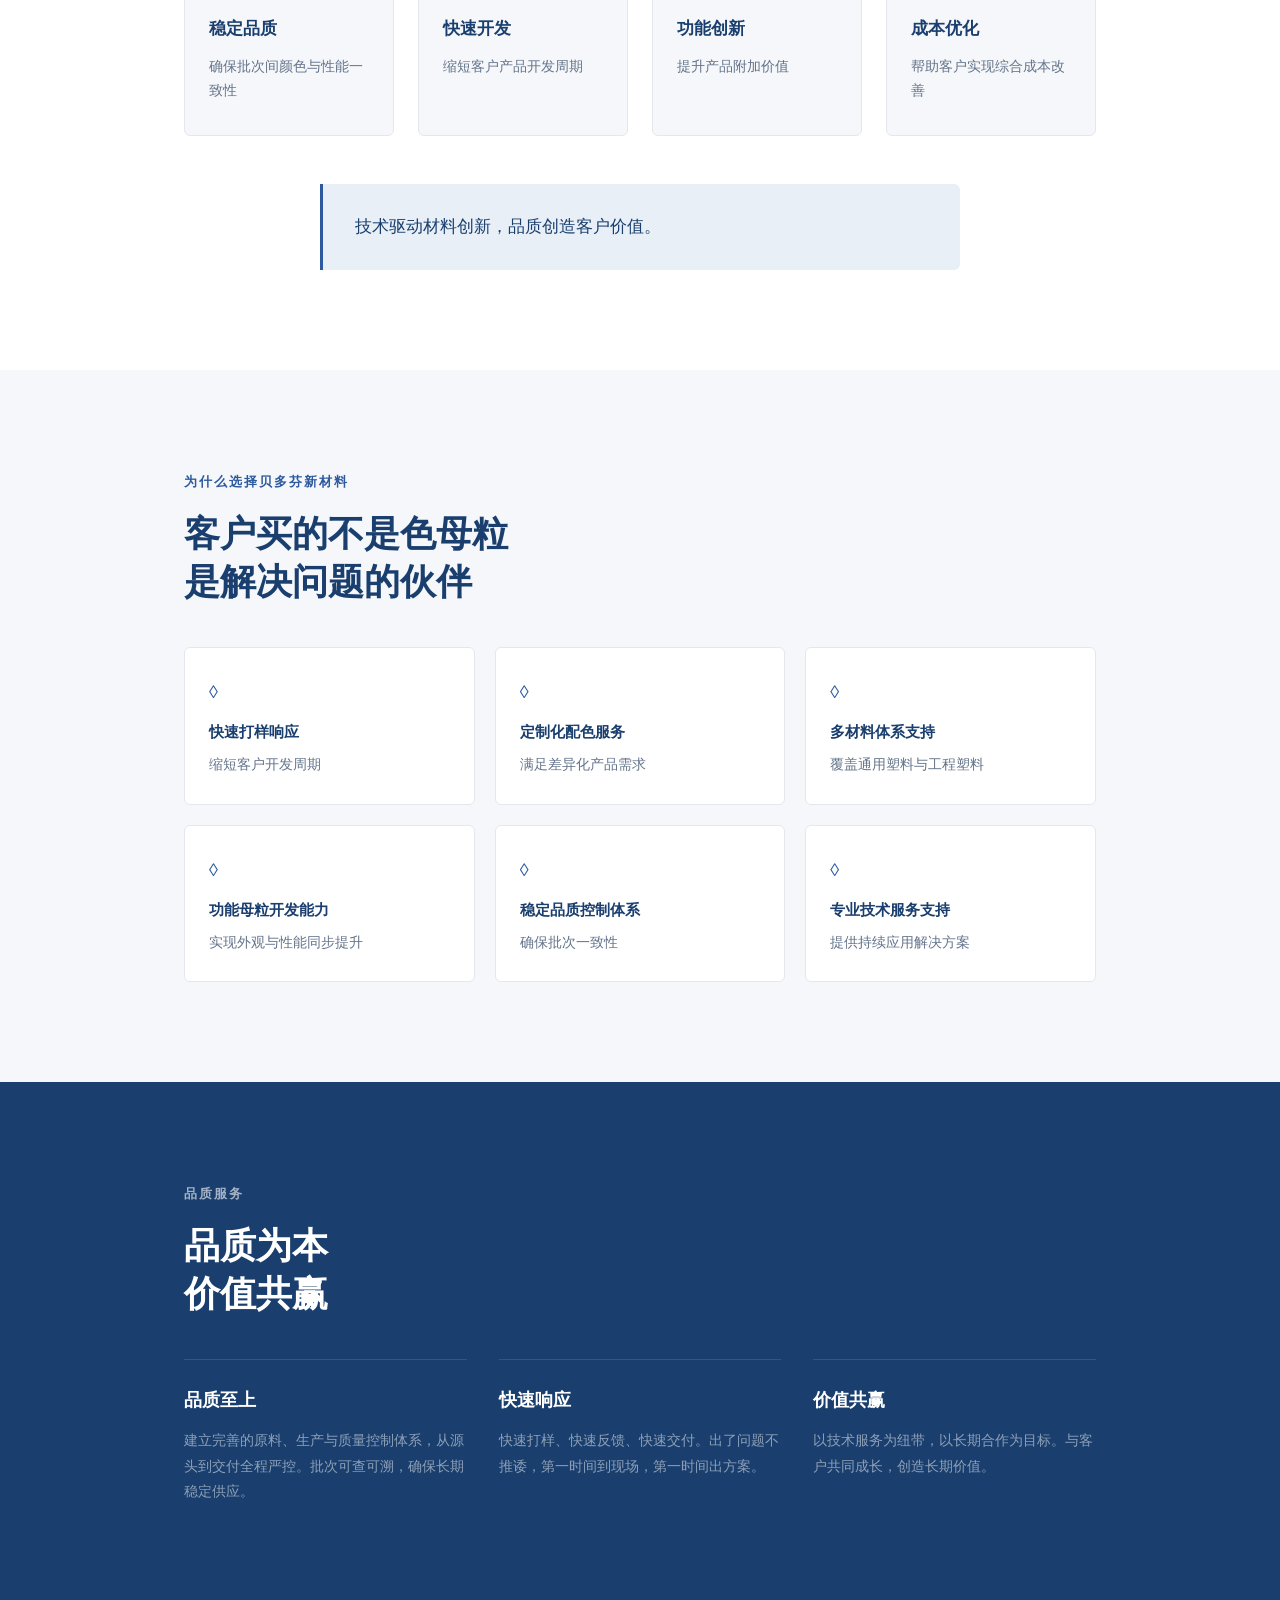
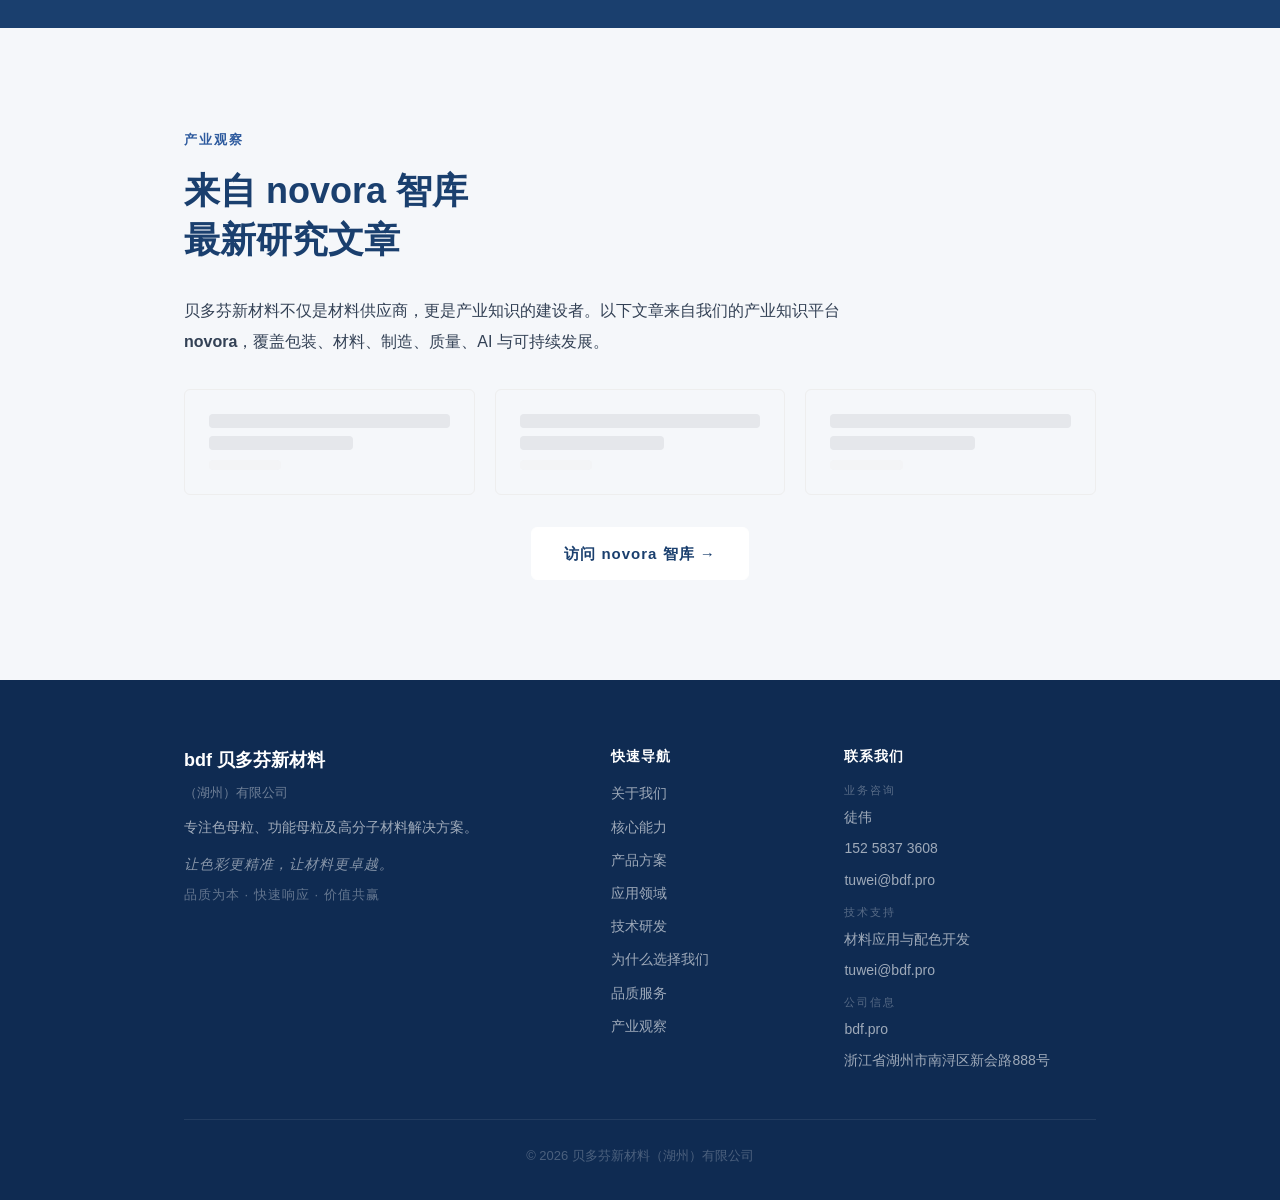
==== commit bb655a9d: "feat: homepage dynamic effects v2 — hero parallax, scroll fade-in, counters, nav highlight" ====
--- a/index.html
+++ b/index.html
@@ -6,7 +6,7 @@
   <meta http-equiv="Cache-Control" content="no-cache, must-revalidate">
   <title>bdf 贝多芬新材料（湖州）有限公司 — 色彩赋能产品价值</title>
   <meta name="description" content="贝多芬新材料（湖州）有限公司，专注色母粒、功能母粒及高分子材料解决方案，服务于化妆品包装、食品包装、日化、电子电器、汽车等行业。">
-  <link rel="stylesheet" href="css/style.css?v=1.1">
+  <link rel="stylesheet" href="css/style.css?v=2.0">
 </head>
 <body>
 
@@ -31,6 +31,8 @@
 
   <!-- Hero -->
   <section class="hero" id="home">
+    <div class="hero-glow hero-glow-1"></div>
+    <div class="hero-glow hero-glow-2"></div>
     <div class="hero-content">
       <p class="hero-eyebrow">bdf · 贝多芬新材料</p>
       <h1>色彩赋能产品价值<br>材料驱动创新未来</h1>
@@ -50,9 +52,9 @@
   <!-- Section 1: About -->
   <section class="section section-light" id="about">
     <div class="container">
-      <div class="section-label">关于贝多芬新材料</div>
-      <h2 class="section-title">专注色母粒、功能母粒<br>及高分子材料解决方案</h2>
-      <div class="section-intro">
+      <div class="section-label anim-fade">关于贝多芬新材料</div>
+      <h2 class="section-title anim-fade">专注色母粒、功能母粒<br>及高分子材料解决方案</h2>
+      <div class="section-intro anim-fade">
         <p>贝多芬新材料（湖州）有限公司是一家创新型的材料科技企业。公司聚焦塑料着色技术、功能材料开发及工程塑料应用研究，为包装、消费品、电子电器、汽车及工业制造领域客户提供专业化产品与服务。</p>
         <p>秉承<strong>品质为本 · 快速响应 · 价值共赢</strong>的经营理念，坚持以客户需求为导向，以技术创新为驱动，为客户创造长期价值。</p>
         <p>我们不仅提供颜色，更提供材料性能与产品价值的整体解决方案。通过持续的技术创新与品质管理，帮助客户提升产品竞争力与品牌价值。</p>
@@ -63,17 +65,17 @@
   <!-- Section 2: Core Capabilities (NEW) -->
   <section class="section section-offw" id="capabilities">
     <div class="container">
-      <div class="section-label">核心能力</div>
-      <h2 class="section-title">专注色母粒与高分子材料解决方案</h2>
-
-      <div class="capability-grid">
+      <div class="section-label anim-fade">核心能力</div>
+      <h2 class="section-title anim-fade">专注色母粒与高分子材料解决方案</h2>
+
+      <div class="capability-grid anim-grid">
         <div class="cap-card">
-          <div class="cap-number">1000<span class="cap-unit">+</span></div>
+          <div class="cap-number" data-count="1000"><span class="cap-counter">0</span><span class="cap-unit">+</span></div>
           <h3>标准颜色数据库</h3>
           <p>持续扩展与积累</p>
         </div>
         <div class="cap-card">
-          <div class="cap-number">48<span class="cap-unit">小时</span></div>
+          <div class="cap-number" data-count="48"><span class="cap-counter">0</span><span class="cap-unit">小时</span></div>
           <h3>快速打样响应</h3>
           <p>快速配色开发</p>
         </div>
@@ -84,7 +86,7 @@
           <p>覆盖通用塑料与工程塑料</p>
         </div>
         <div class="cap-card">
-          <div class="cap-number">100<span class="cap-unit">%</span></div>
+          <div class="cap-number" data-count="100"><span class="cap-counter">0</span><span class="cap-unit">%</span></div>
           <h3>品质追溯管理</h3>
           <p>批次追溯管理体系</p>
         </div>
@@ -95,11 +97,11 @@
   <!-- Section 3: Product Solutions -->
   <section class="section section-light" id="solutions">
     <div class="container">
-      <div class="section-label">产品与解决方案</div>
-      <h2 class="section-title">从色彩到功能<br>一站式材料方案</h2>
+      <div class="section-label anim-fade">产品与解决方案</div>
+      <h2 class="section-title anim-fade">从色彩到功能<br>一站式材料方案</h2>
 
       <!-- Sub 1: Color Masterbatch -->
-      <div class="solution-block">
+      <div class="solution-block anim-fade">
         <h3 class="solution-title">色母粒解决方案</h3>
         <p class="solution-desc">覆盖 PE、PP、ABS、PET、PETG、PS、PA 等通用塑料及工程塑料体系，为客户提供标准化色母粒产品及定制化色彩开发服务。从颜色设计、配方开发、打样验证到批量生产，实现色彩一致性与产品稳定性的全流程管理。</p>
         <div class="apps-tag-row">
@@ -108,7 +110,7 @@
       </div>
 
       <!-- Sub 2: Functional Masterbatch -->
-      <div class="solution-block">
+      <div class="solution-block anim-fade">
         <h3 class="solution-title">功能母粒解决方案</h3>
         <p class="solution-desc">除了色彩赋能，我们持续开发兼具功能与性能提升的功能母粒产品。通过功能集成设计，实现产品外观与性能的同步提升。</p>
         <div class="apps-tag-row">
@@ -117,7 +119,7 @@
       </div>
 
       <!-- Sub 3: Engineering Plastics -->
-      <div class="solution-block">
+      <div class="solution-block anim-fade">
         <h3 class="solution-title">工程塑料着色方案</h3>
         <p class="solution-desc">针对工程塑料对耐热性、耐迁移性、机械性能及加工稳定性的特殊要求，提供专业化着色解决方案，确保色彩表现与材料性能的最佳平衡。</p>
         <div class="solution-meta">
@@ -141,10 +143,10 @@
   <!-- Section 4: Applications (NEW) -->
   <section class="section section-offw" id="applications">
     <div class="container">
-      <div class="section-label">应用领域</div>
-      <h2 class="section-title">服务多行业塑料产品<br>创新与升级</h2>
-
-      <div class="app-grid">
+      <div class="section-label anim-fade">应用领域</div>
+      <h2 class="section-title anim-fade">服务多行业塑料产品<br>创新与升级</h2>
+
+      <div class="app-grid anim-grid">
         <div class="app-cell">
           <h3>化妆品包装</h3>
           <p>瓶器、泵头、盖体</p>
@@ -176,26 +178,26 @@
   <!-- Section 5: About Color -->
   <section class="section section-dark" id="color">
     <div class="container">
-      <div class="section-label section-label-light">关于色彩</div>
-      <h2 class="section-title section-title-light">色彩创造价值</h2>
-      <div class="section-intro">
+      <div class="section-label section-label-light anim-fade">关于色彩</div>
+      <h2 class="section-title section-title-light anim-fade">色彩创造价值</h2>
+      <div class="section-intro anim-fade">
         <p>对于消费者而言，色彩往往是产品传递价值的第一语言。优秀的色彩不仅提升产品外观，更能够强化品牌识别度与市场竞争力。</p>
         <p>贝多芬新材料依托专业配色数据库、标准化色彩管理体系及丰富的行业经验，帮助客户实现从颜色创意到量产落地的高效转换。</p>
       </div>
-      <p class="section-conclusion">让每一种颜色，都成为品牌价值的一部分。</p>
+      <p class="section-conclusion anim-fade">让每一种颜色，都成为品牌价值的一部分。</p>
     </div>
   </section>
 
   <!-- Section 6: Technology R&D (optimized) -->
   <section class="section section-light" id="tech">
     <div class="container">
-      <div class="section-label">技术研发</div>
-      <h2 class="section-title">技术驱动材料创新</h2>
-      <div class="section-intro">
+      <div class="section-label anim-fade">技术研发</div>
+      <h2 class="section-title anim-fade">技术驱动材料创新</h2>
+      <div class="section-intro anim-fade">
         <p>技术是材料企业持续发展的核心动力。贝多芬新材料围绕高分子材料、工程塑料、合成树脂及功能母粒领域持续投入研发资源，通过配方优化、材料改性、工艺创新及质量控制体系建设，不断提升产品性能与市场竞争力。</p>
       </div>
 
-      <div class="tech-pillars">
+      <div class="tech-pillars anim-grid">
         <div class="pillar">
           <div class="pillar-icon">&loz;</div>
           <h3>稳定品质</h3>
@@ -218,7 +220,7 @@
         </div>
       </div>
 
-      <blockquote class="quote">
+      <blockquote class="quote anim-fade">
         <p>技术驱动材料创新，品质创造客户价值。</p>
       </blockquote>
     </div>
@@ -227,10 +229,10 @@
   <!-- Section 7: Why BDF (NEW) -->
   <section class="section section-offw" id="why">
     <div class="container">
-      <div class="section-label">为什么选择贝多芬新材料</div>
-      <h2 class="section-title">客户买的不是色母粒<br>是解决问题的伙伴</h2>
-
-      <div class="advantage-grid">
+      <div class="section-label anim-fade">为什么选择贝多芬新材料</div>
+      <h2 class="section-title anim-fade">客户买的不是色母粒<br>是解决问题的伙伴</h2>
+
+      <div class="advantage-grid anim-grid">
         <div class="adv-card">
           <div class="adv-icon">&loz;</div>
           <h3>快速打样响应</h3>
@@ -268,10 +270,10 @@
   <!-- Section 8: Quality & Service (optimized) -->
   <section class="section section-dark">
     <div class="container">
-      <div class="section-label section-label-light">品质服务</div>
-      <h2 class="section-title section-title-light">品质为本<br>价值共赢</h2>
-
-      <div class="service-pillars">
+      <div class="section-label section-label-light anim-fade">品质服务</div>
+      <h2 class="section-title section-title-light anim-fade">品质为本<br>价值共赢</h2>
+
+      <div class="service-pillars anim-grid">
         <div class="svc-pillar">
           <h3>品质至上</h3>
           <p>建立完善的原料、生产与质量控制体系，从源头到交付全程严控。批次可查可溯，确保长期稳定供应。</p>
@@ -291,9 +293,9 @@
   <!-- Industry Insights — synced from novora knowledge base -->
   <section class="section section-offw" id="insights">
     <div class="container">
-      <div class="section-label">产业观察</div>
-      <h2 class="section-title">来自 novora 智库<br>最新研究文章</h2>
-      <div class="section-intro">
+      <div class="section-label anim-fade">产业观察</div>
+      <h2 class="section-title anim-fade">来自 novora 智库<br>最新研究文章</h2>
+      <div class="section-intro anim-fade">
         <p>贝多芬新材料不仅是材料供应商，更是产业知识的建设者。以下文章来自我们的产业知识平台 <strong>novora</strong>，覆盖包装、材料、制造、质量、AI 与可持续发展。</p>
       </div>
 
@@ -303,7 +305,7 @@
         <div class="insight-card skeleton"><div class="sk-line"></div><div class="sk-line short"></div><div class="sk-meta"></div></div>
       </div>
 
-      <div class="insights-cta">
+      <div class="insights-cta anim-fade">
         <a href="https://novora.cc" target="_blank" class="hero-btn-primary">访问 novora 智库 →</a>
       </div>
     </div>
@@ -351,7 +353,7 @@
     </div>
   </footer>
 
-  <script src="js/main.js?v=1.1"></script>
+  <script src="js/main.js?v=2.0"></script>
   <script>
     // Fetch latest articles from novora knowledge base
     (function(){
--- a/css/style.css
+++ b/css/style.css
@@ -0,0 +1,458 @@
+/* ═══════════════════════════════════════
+   bdf 贝多芬新材料 — Brand Website V1.1
+   VI: bdf Navy #1A3F6E + Clean White
+   ═══════════════════════════════════════ */
+
+/* ── Reset & Base ── */
+*, *::before, *::after { box-sizing: border-box; margin: 0; padding: 0; }
+
+:root {
+  --bdf:      #1A3F6E;
+  --bdf-l:    #2D5A9E;
+  --bdf-d:    #0F2B52;
+  --bdf-pale: #E8EFF7;
+  --white:    #FFFFFF;
+  --offw:     #F5F7FA;
+  --gray-1:   #E4E8EC;
+  --gray-2:   #94A3B8;
+  --gray-3:   #64748B;
+  --gray-4:   #334155;
+  --text:     #1E293B;
+  --radius:   6px;
+  --shadow:   0 2px 16px rgba(0,0,0,0.05);
+  --font-cn:  -apple-system, "PingFang SC", "Microsoft YaHei", "Hiragino Sans GB", sans-serif;
+  --font-en:  "Georgia", "Times New Roman", serif;
+}
+
+html { scroll-behavior: smooth; }
+body {
+  font-family: var(--font-cn);
+  font-size: 16px; line-height: 1.8;
+  color: var(--text); background: var(--white);
+  -webkit-font-smoothing: antialiased;
+}
+img { max-width: 100%; display: block; }
+a { color: inherit; text-decoration: none; }
+
+.container { max-width: 960px; margin: 0 auto; padding: 0 24px; }
+
+/* ── Nav ── */
+.nav {
+  position: fixed; top: 0; left: 0; width: 100%; z-index: 1000;
+  background: rgba(255,255,255,0.94); backdrop-filter: blur(16px);
+  border-bottom: 1px solid transparent;
+  transition: all 0.3s ease;
+}
+.nav.scrolled { border-bottom-color: var(--gray-1); box-shadow: 0 2px 20px rgba(0,0,0,0.04); }
+.nav-inner {
+  max-width: 1100px; margin: 0 auto; padding: 0 24px;
+  display: flex; align-items: center; justify-content: space-between; height: 64px;
+}
+.nav-logo {
+  font-size: 16px; font-weight: 700; color: var(--bdf); letter-spacing: 1px;
+}
+.nav-links { display: flex; gap: 28px; }
+.nav-links a {
+  font-size: 14px; color: var(--gray-3); transition: color 0.2s;
+}
+.nav-links a:hover { color: var(--bdf); }
+
+.nav-toggle { display: none; flex-direction: column; gap: 5px; background: none; border: none; cursor: pointer; padding: 4px; }
+.nav-toggle span { display: block; width: 22px; height: 2px; background: var(--bdf); border-radius: 1px; transition: all 0.3s; }
+
+@media (max-width: 768px) {
+  .nav-links { display: none; }
+  .nav-toggle { display: flex; }
+  .nav.open .nav-links {
+    display: flex; flex-direction: column; position: absolute;
+    top: 64px; left: 0; width: 100%; background: var(--white);
+    padding: 16px 24px; gap: 12px; box-shadow: var(--shadow);
+  }
+}
+
+/* ── Hero ── */
+.hero {
+  position: relative; min-height: 100vh; display: flex; align-items: center;
+  background: linear-gradient(170deg, #0F2B52 0%, #1A3F6E 40%, #2D5A9E 100%);
+  overflow: hidden;
+}
+.hero-glow {
+  position: absolute; border-radius: 50%; pointer-events: none;
+  will-change: transform;
+}
+.hero-glow-1 {
+  top: -30%; right: -15%; width: 700px; height: 700px;
+  background: radial-gradient(circle, rgba(255,255,255,0.04) 0%, transparent 60%);
+}
+.hero-glow-2 {
+  bottom: -20%; left: -10%; width: 500px; height: 500px;
+  background: radial-gradient(circle, rgba(255,255,255,0.03) 0%, transparent 60%);
+}
+.hero-content {
+  position: relative; z-index: 2; max-width: 960px; margin: 0 auto;
+  padding: 120px 24px 80px;
+}
+.hero-eyebrow { animation: fadeUpIn 0.8s 0.1s cubic-bezier(0.16,1,0.3,1) both; }
+.hero h1   { animation: fadeUpIn 0.8s 0.25s cubic-bezier(0.16,1,0.3,1) both; }
+.hero-sub  { animation: fadeUpIn 0.8s 0.4s cubic-bezier(0.16,1,0.3,1) both; }
+.hero-sub-en { animation: fadeUpIn 0.8s 0.5s cubic-bezier(0.16,1,0.3,1) both; }
+.hero-ctas { animation: fadeUpIn 0.8s 0.6s cubic-bezier(0.16,1,0.3,1) both; }
+
+@keyframes fadeUpIn {
+  from { opacity: 0; transform: translateY(24px); }
+  to   { opacity: 1; transform: translateY(0); }
+}
+.hero h1 {
+  font-size: clamp(36px, 6vw, 64px); font-weight: 800; line-height: 1.15;
+  color: var(--white); margin-bottom: 24px; letter-spacing: 2px;
+}
+.hero-sub {
+  font-size: 17px; line-height: 1.8; color: rgba(255,255,255,0.5);
+  margin-bottom: 10px; max-width: 560px;
+}
+.hero-sub-en {
+  font-size: 11px; letter-spacing: 3px; color: rgba(255,255,255,0.25);
+  margin-bottom: 36px; font-family: var(--font-en);
+}
+
+/* Hero CTAs */
+.hero-ctas {
+  display: flex; gap: 16px; flex-wrap: wrap;
+}
+.hero-btn-primary {
+  display: inline-block; padding: 14px 36px;
+  background: var(--white); color: var(--bdf);
+  border-radius: var(--radius); font-size: 14px; letter-spacing: 1px; font-weight: 600;
+  transition: all 0.3s; border: 1.5px solid var(--white);
+}
+.hero-btn-primary:hover { background: transparent; color: var(--white); }
+.hero-btn-outline {
+  display: inline-block; padding: 14px 36px;
+  border: 1.5px solid rgba(255,255,255,0.35); color: var(--white);
+  border-radius: var(--radius);
+  font-size: 14px; letter-spacing: 1px; font-weight: 600;
+  transition: all 0.3s;
+}
+.hero-btn-outline:hover { background: var(--white); color: var(--bdf); border-color: var(--white); }
+
+.hero-scroll {
+  position: absolute; bottom: 40px; left: 50%; transform: translateX(-50%);
+  width: 24px; height: 40px; border: 2px solid rgba(255,255,255,0.2); border-radius: 12px;
+}
+.hero-scroll span {
+  display: block; width: 4px; height: 8px; background: rgba(255,255,255,0.5);
+  border-radius: 2px; margin: 6px auto 0;
+  animation: scrollDown 2s ease infinite;
+}
+@keyframes scrollDown {
+  0%, 100% { transform: translateY(0); opacity: 1; }
+  50% { transform: translateY(10px); opacity: 0.4; }
+}
+
+/* ── Sections ── */
+.section { padding: 100px 0; }
+.section-light { background: var(--white); }
+.section-dark { background: var(--bdf); color: rgba(255,255,255,0.85); }
+.section-offw  { background: var(--offw); }
+
+.section-label {
+  font-size: 13px; letter-spacing: 2px; color: var(--bdf-l); font-weight: 600;
+  text-transform: uppercase; margin-bottom: 16px;
+}
+.section-label-light { color: rgba(255,255,255,0.6); }
+
+.section-title {
+  font-size: clamp(24px, 4vw, 36px); font-weight: 700; line-height: 1.35;
+  color: var(--bdf); margin-bottom: 32px;
+}
+.section-title-light { color: var(--white); }
+
+.section-intro { max-width: 720px; }
+.section-intro p { margin-bottom: 12px; color: var(--gray-4); line-height: 1.9; }
+.section-dark .section-intro p { color: rgba(255,255,255,0.7); }
+
+.section-conclusion {
+  font-size: 17px; font-weight: 600; color: var(--bdf); text-align: center;
+  margin-top: 48px; padding: 24px 0 0;
+  border-top: 1px solid var(--gray-1);
+}
+.section-dark .section-conclusion { color: rgba(255,255,255,0.8); border-top-color: rgba(255,255,255,0.1); }
+
+/* ── Core Capabilities ── */
+.capability-grid {
+  display: grid; grid-template-columns: repeat(4, 1fr); gap: 20px; margin-top: 40px;
+}
+.cap-card {
+  background: var(--white); border: 1px solid var(--gray-1);
+  border-radius: var(--radius); padding: 32px 20px 28px;
+  text-align: center; transition: all 0.3s;
+}
+.cap-card:hover { border-color: var(--bdf); box-shadow: 0 6px 24px rgba(26,63,110,0.08); }
+.cap-number {
+  font-family: var(--font-en); font-size: 44px; font-weight: 700;
+  color: var(--bdf); line-height: 1.1; margin-bottom: 6px;
+}
+.cap-number .cap-unit { font-size: 22px; color: var(--bdf-l); }
+.cap-number-sm {
+  font-family: var(--font-en); font-size: 17px; font-weight: 700;
+  color: var(--bdf); line-height: 1.4; margin-bottom: 6px;
+  letter-spacing: 1px;
+}
+.cap-number-sm-sub {
+  font-family: var(--font-en); font-size: 14px; color: var(--bdf-l);
+  line-height: 1.6; margin-bottom: 10px;
+}
+.cap-card h3 { font-size: 15px; font-weight: 700; color: var(--bdf); margin-bottom: 6px; }
+.cap-card p { font-size: 13px; color: var(--gray-3); }
+
+@media (max-width: 768px) {
+  .capability-grid { grid-template-columns: 1fr 1fr; }
+}
+@media (max-width: 480px) {
+  .capability-grid { grid-template-columns: 1fr; }
+}
+
+/* ── Solution Blocks ── */
+.solution-block {
+  background: var(--white); border: 1px solid var(--gray-1);
+  border-radius: var(--radius); padding: 32px; margin-bottom: 24px;
+}
+.solution-title {
+  font-size: 18px; font-weight: 700; color: var(--bdf);
+  margin-bottom: 12px; padding-bottom: 12px;
+  border-bottom: 1px solid var(--gray-1);
+}
+.solution-desc {
+  font-size: 15px; color: var(--gray-4); line-height: 1.8; margin-bottom: 16px;
+}
+.apps-tag-row {
+  display: flex; flex-wrap: wrap; gap: 8px;
+}
+.apps-tag-row span {
+  display: inline-block; padding: 4px 14px;
+  background: var(--bdf-pale); color: var(--bdf);
+  font-size: 13px; border-radius: 4px; font-weight: 500;
+}
+.apps-tag-row.small span { font-size: 12px; padding: 3px 10px; }
+
+.solution-meta {
+  display: grid; grid-template-columns: 1fr 1fr; gap: 24px;
+}
+.meta-col h4 {
+  font-size: 13px; font-weight: 700; color: var(--bdf-l);
+  letter-spacing: 1px; margin-bottom: 10px; text-transform: uppercase;
+}
+@media (max-width: 600px) {
+  .solution-meta { grid-template-columns: 1fr; }
+  .solution-block { padding: 20px; }
+}
+
+/* ── Application Grid (6 cells) ── */
+.app-grid {
+  display: grid; grid-template-columns: repeat(3, 1fr); gap: 20px; margin-top: 40px;
+}
+.app-cell {
+  background: var(--white); border: 1px solid var(--gray-1);
+  border-radius: var(--radius); padding: 32px 24px;
+  transition: all 0.3s;
+}
+.app-cell:hover { border-color: var(--bdf); box-shadow: 0 6px 24px rgba(26,63,110,0.08); }
+.app-cell h3 { font-size: 16px; font-weight: 700; color: var(--bdf); margin-bottom: 8px; }
+.app-cell p { font-size: 14px; color: var(--gray-3); line-height: 1.6; }
+
+@media (max-width: 768px) {
+  .app-grid { grid-template-columns: 1fr 1fr; }
+}
+@media (max-width: 480px) {
+  .app-grid { grid-template-columns: 1fr; }
+}
+
+/* ── Tech Pillars ── */
+.tech-pillars {
+  display: grid; grid-template-columns: repeat(auto-fit, minmax(200px, 1fr));
+  gap: 24px; margin-top: 40px;
+}
+.pillar {
+  background: var(--offw); border-radius: var(--radius);
+  padding: 32px 24px;
+  border: 1px solid var(--gray-1); transition: all 0.3s;
+}
+.pillar:hover { border-color: var(--bdf); }
+.pillar .pillar-icon {
+  font-size: 24px; margin-bottom: 12px; color: var(--bdf-l);
+}
+.pillar h3 { font-size: 17px; font-weight: 700; color: var(--bdf); margin-bottom: 10px; }
+.pillar p { font-size: 14px; color: var(--gray-3); line-height: 1.7; }
+
+.quote {
+  max-width: 640px; margin: 48px auto 0; padding: 28px 32px;
+  border-left: 3px solid var(--bdf-l);
+  background: var(--bdf-pale);
+  border-radius: 0 var(--radius) var(--radius) 0;
+}
+.quote p { font-size: 17px; color: var(--bdf); font-weight: 500; }
+
+/* ── Advantage Grid (Why BDF) ── */
+.advantage-grid {
+  display: grid; grid-template-columns: repeat(3, 1fr); gap: 20px; margin-top: 40px;
+}
+.adv-card {
+  background: var(--white); border: 1px solid var(--gray-1);
+  border-radius: var(--radius); padding: 28px 24px;
+  transition: all 0.3s;
+}
+.adv-card:hover { border-color: var(--bdf); box-shadow: 0 6px 24px rgba(26,63,110,0.08); }
+.adv-icon { font-size: 18px; color: var(--bdf-l); margin-bottom: 10px; }
+.adv-card h3 { font-size: 15px; font-weight: 700; color: var(--bdf); margin-bottom: 8px; }
+.adv-card p { font-size: 14px; color: var(--gray-3); line-height: 1.6; }
+
+@media (max-width: 768px) {
+  .advantage-grid { grid-template-columns: 1fr 1fr; }
+}
+@media (max-width: 480px) {
+  .advantage-grid { grid-template-columns: 1fr; }
+}
+
+/* ── Service Pillars ── */
+.service-pillars {
+  display: grid; grid-template-columns: repeat(3, 1fr); gap: 32px; margin-top: 40px;
+}
+.svc-pillar {
+  padding: 24px 0;
+  border-top: 1px solid rgba(255,255,255,0.12);
+}
+.svc-pillar h3 {
+  font-size: 18px; font-weight: 700; color: var(--white); margin-bottom: 12px;
+}
+.svc-pillar p {
+  font-size: 14px; color: rgba(255,255,255,0.5); line-height: 1.8;
+}
+
+@media (max-width: 768px) {
+  .service-pillars { grid-template-columns: 1fr; gap: 20px; }
+}
+
+/* ── Footer ── */
+.footer { background: var(--bdf-d); color: rgba(255,255,255,0.6); padding: 64px 0 32px; }
+.footer-grid {
+  display: grid; grid-template-columns: 2fr 1fr 1.3fr; gap: 40px; padding-bottom: 40px;
+  border-bottom: 1px solid rgba(255,255,255,0.08);
+}
+.footer-brand h3 { font-size: 18px; color: var(--white); margin-bottom: 4px; }
+.footer-sub { font-size: 13px; color: rgba(255,255,255,0.4); margin-bottom: 12px; }
+.footer-desc { font-size: 14px; line-height: 1.7; }
+.footer-tagline {
+  font-size: 14px; color: rgba(255,255,255,0.5); margin-top: 12px;
+  font-style: italic; letter-spacing: 1px;
+}
+.footer-tagline-2 {
+  font-size: 13px; color: rgba(255,255,255,0.35); margin-top: 6px;
+  letter-spacing: 1px;
+}
+
+.footer-links h4, .footer-contact h4 { font-size: 14px; letter-spacing: 1px; color: var(--white); margin-bottom: 12px; }
+.footer-links a { display: block; font-size: 14px; margin-bottom: 8px; transition: color 0.2s; }
+.footer-links a:hover { color: var(--white); }
+.footer-contact p { font-size: 14px; margin-bottom: 6px; }
+.contact-cat {
+  font-size: 11px !important; letter-spacing: 2px; color: rgba(255,255,255,0.3) !important;
+  text-transform: uppercase; margin-bottom: 4px !important;
+}
+
+.footer-bottom { text-align: center; padding-top: 24px; font-size: 13px; color: rgba(255,255,255,0.25); }
+
+@media (max-width: 768px) {
+  .footer-grid { grid-template-columns: 1fr; gap: 28px; }
+  .section { padding: 64px 0; }
+  .hero-content { padding: 100px 24px 60px; }
+  .hero-ctas { flex-direction: column; align-items: flex-start; }
+  .tech-pillars { grid-template-columns: 1fr 1fr; }
+}
+@media (max-width: 480px) {
+  .tech-pillars { grid-template-columns: 1fr; }
+}
+
+/* ── Industry Insights (novora sync) ── */
+.insights-grid {
+  display: grid; grid-template-columns: repeat(3, 1fr); gap: 20px; margin-top: 32px;
+}
+.insight-card {
+  background: var(--white); border: 1px solid var(--gray-1);
+  border-radius: var(--radius); padding: 24px; transition: all 0.2s ease;
+  display: block; text-decoration: none; color: inherit;
+}
+.insight-card:hover {
+  transform: translateY(-2px);
+  box-shadow: 0 4px 16px rgba(0,0,0,.08);
+  border-color: var(--bdf-l);
+}
+.insight-card.skeleton {
+  background: var(--gray-0); border-color: #eee; pointer-events: none;
+}
+
+.insight-tags { display: flex; gap: 6px; margin-bottom: 10px; flex-wrap: wrap; }
+.insight-tag {
+  font-size: 11px; padding: 2px 8px; background: var(--bdf-pale);
+  color: var(--bdf); border-radius: 3px; font-weight: 500;
+  letter-spacing: .3px;
+}
+.insight-title {
+  font-size: 17px; font-weight: 700; line-height: 1.5;
+  color: var(--bdf); margin-bottom: 8px;
+}
+.insight-summary {
+  font-size: 14px; color: var(--gray-4); line-height: 1.7; margin-bottom: 12px;
+}
+.insight-date {
+  font-size: 12px; color: var(--gray-3); font-variant-numeric: tabular-nums;
+}
+
+/* Skeleton animation */
+.sk-line {
+  height: 14px; background: #e5e7eb; border-radius: 4px; margin-bottom: 8px; width: 100%;
+}
+.sk-line.short { width: 60%; }
+.sk-meta {
+  height: 10px; background: #f3f4f6; border-radius: 4px; width: 30%; margin-top: 10px;
+}
+
+.insights-cta {
+  text-align: center; margin-top: 32px;
+}
+.insights-cta .hero-btn-primary {
+  display: inline-block; padding: 12px 32px; font-size: 15px;
+}
+
+@media (max-width: 768px) {
+  .insights-grid { grid-template-columns: 1fr; gap: 12px; }
+  .insight-card { padding: 18px; }
+  .insight-title { font-size: 16px; }
+}
+
+/* ═══════════════════════════════════════
+   Dynamic Effects — Scroll + Nav + Counter
+   ═══════════════════════════════════════ */
+
+/* ── Scroll Fade-In ── */
+.anim-fade {
+  opacity: 0;
+  transform: translateY(30px);
+  transition: opacity 0.7s cubic-bezier(0.16, 1, 0.3, 1),
+              transform 0.7s cubic-bezier(0.16, 1, 0.3, 1);
+}
+.anim-fade.visible {
+  opacity: 1;
+  transform: translateY(0);
+}
+
+/* Grid children stagger */
+.anim-grid > * { transition-delay: var(--stagger, 0s) !important; }
+
+/* ── Nav Active ── */
+.nav-links a.nav-active {
+  color: var(--bdf);
+  font-weight: 600;
+}
+
+/* ── Counter ── */
+.cap-counter { display: inline-block; }
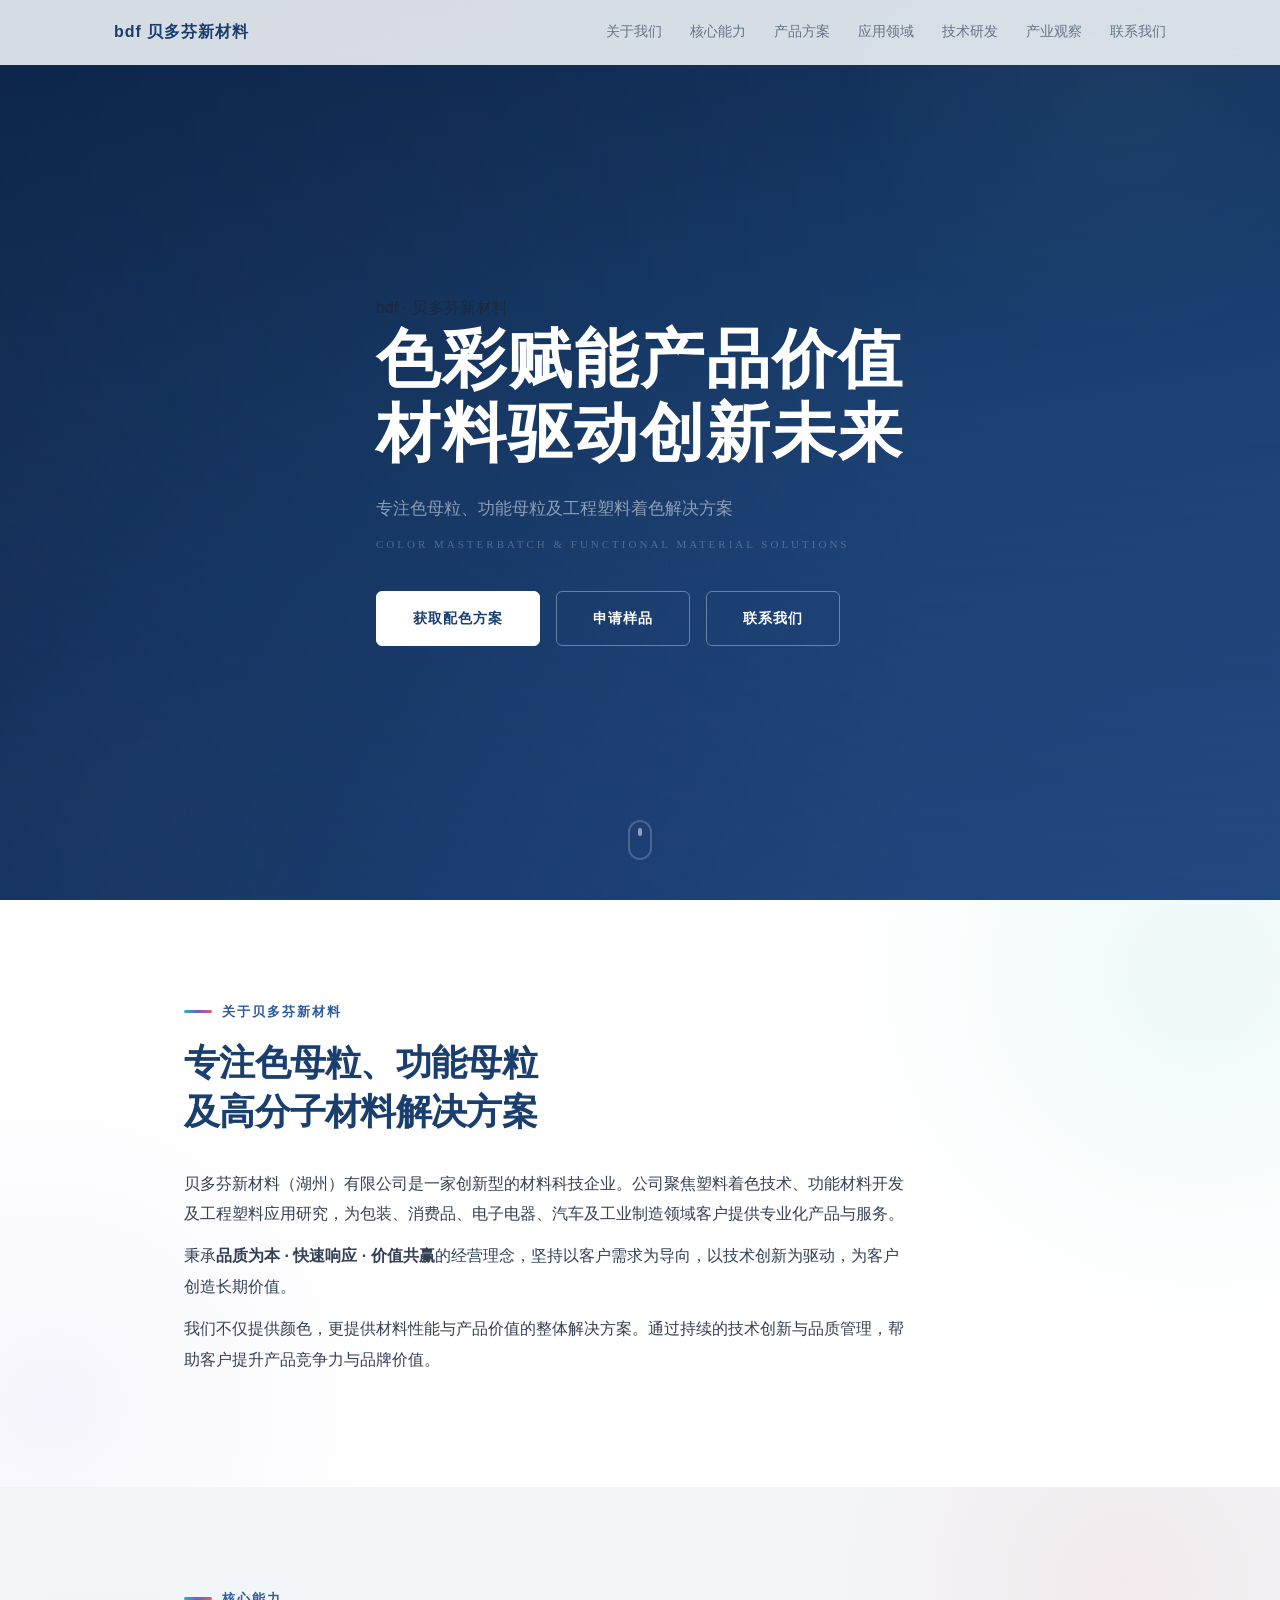
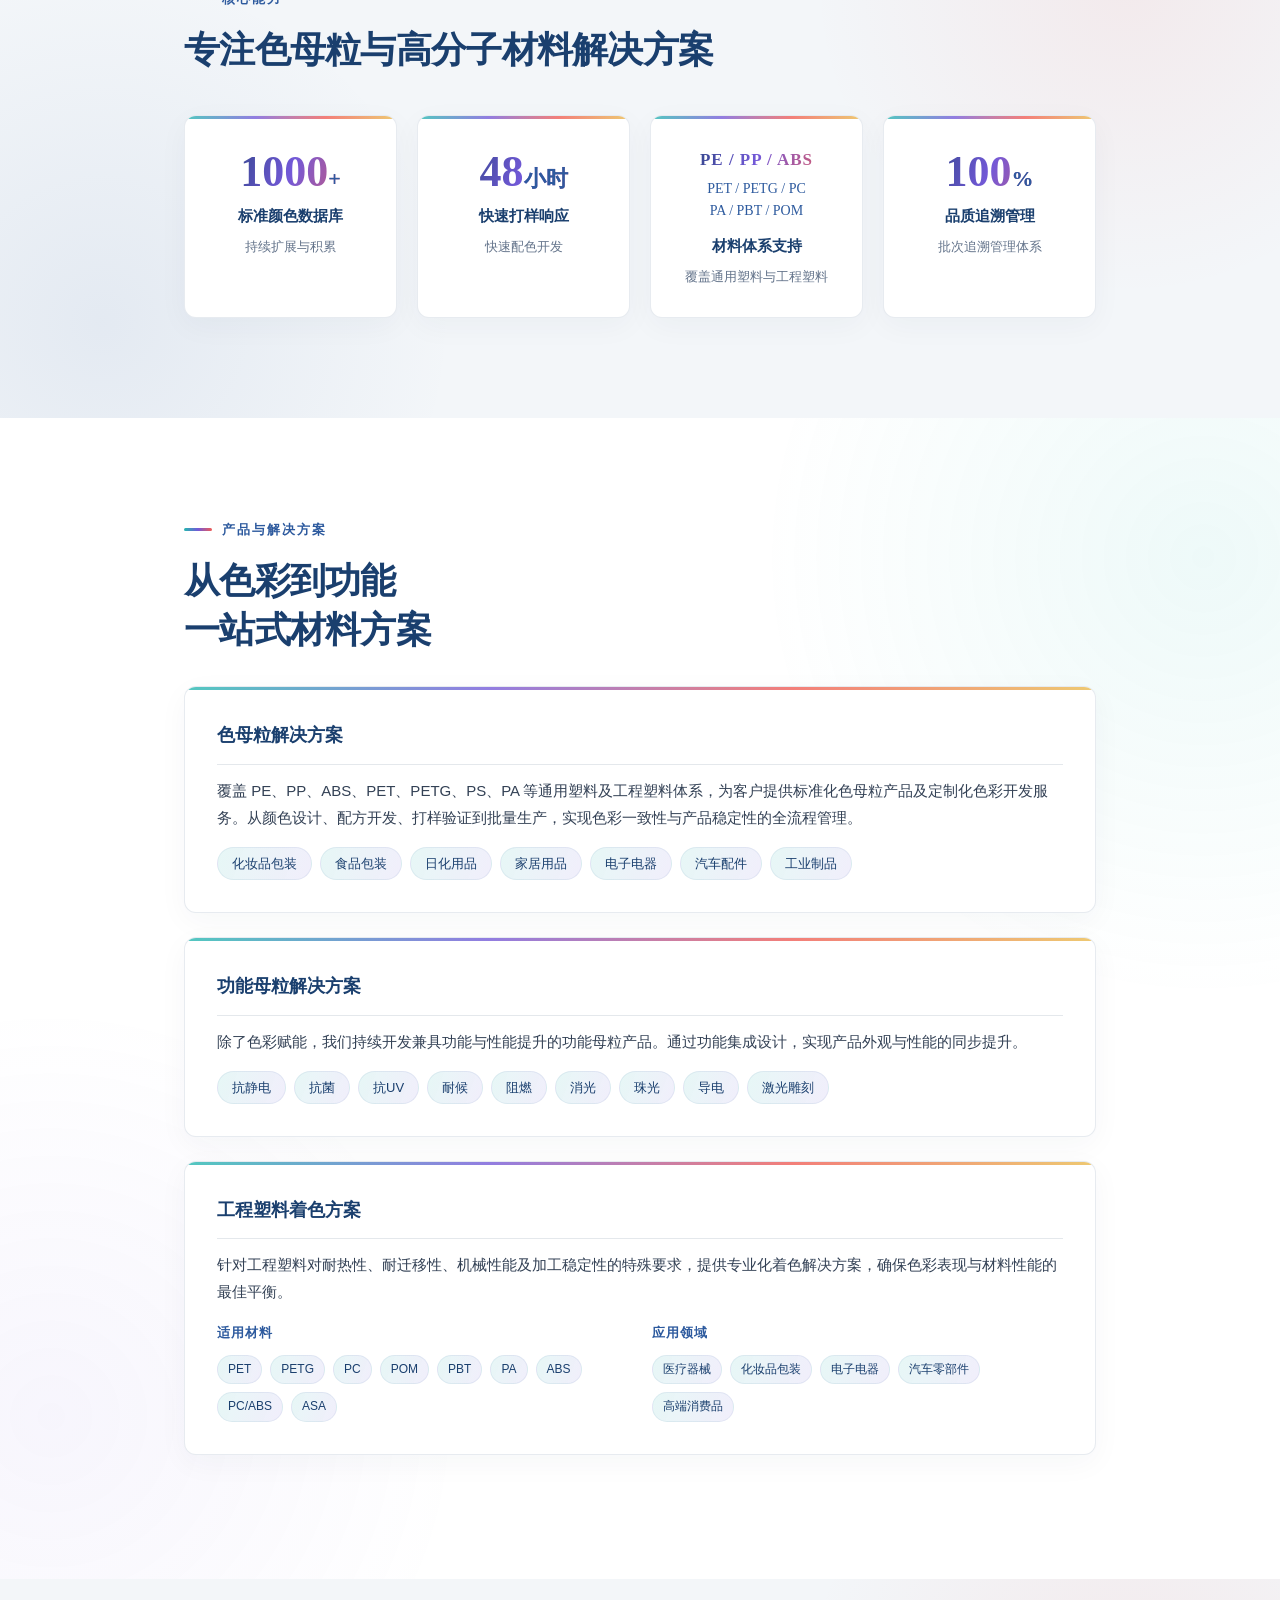
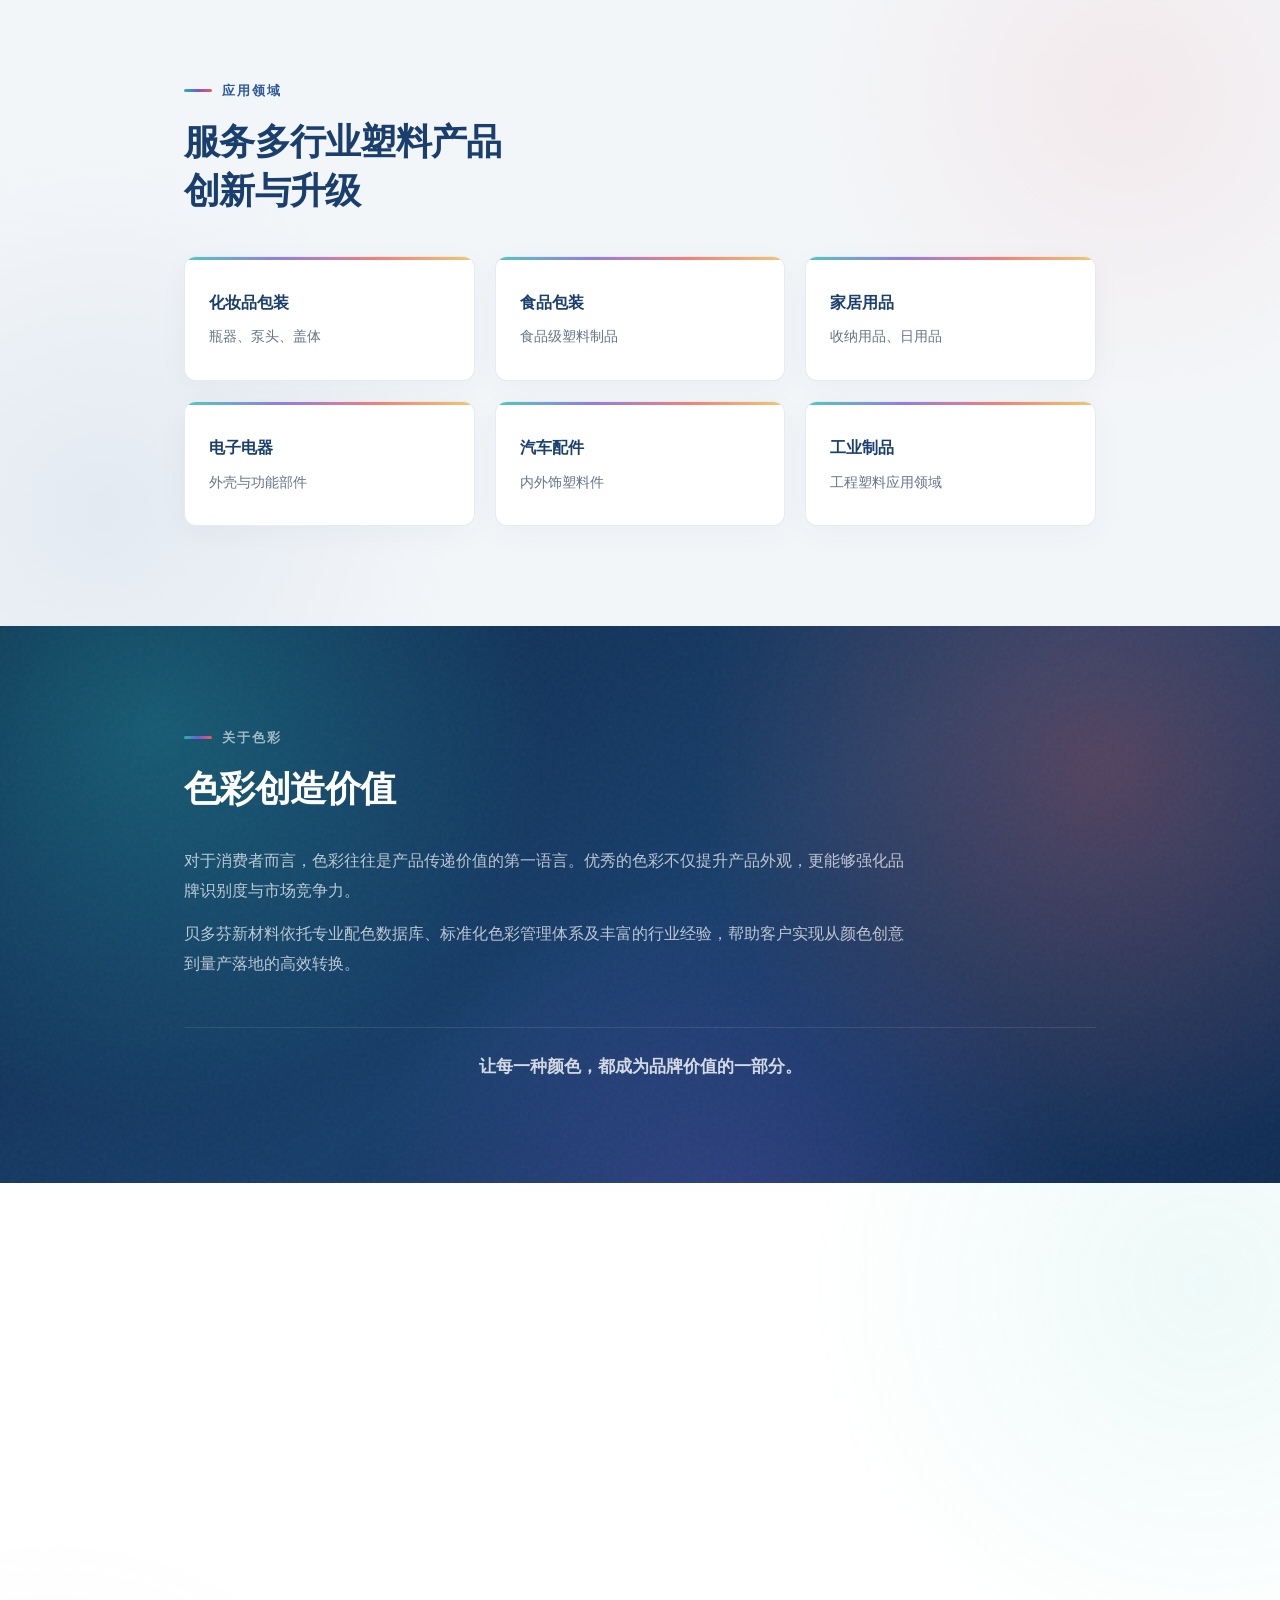
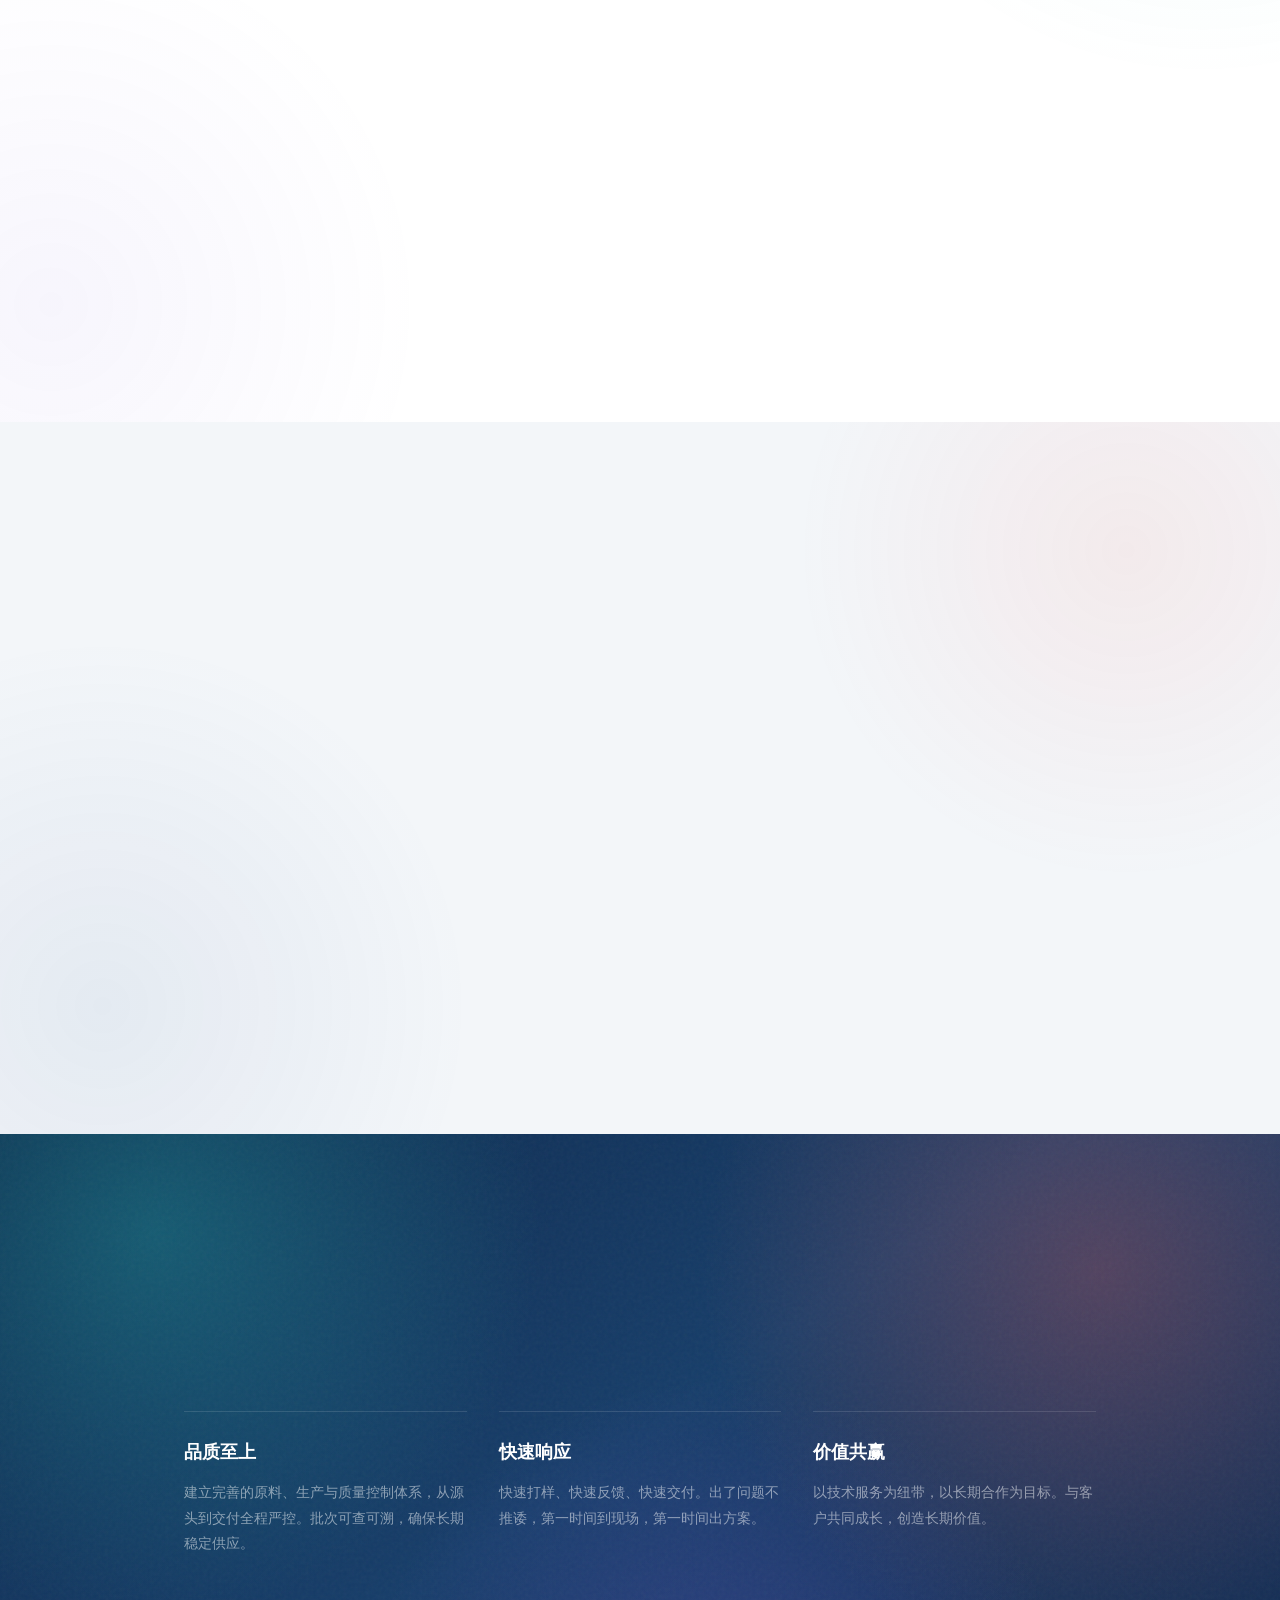
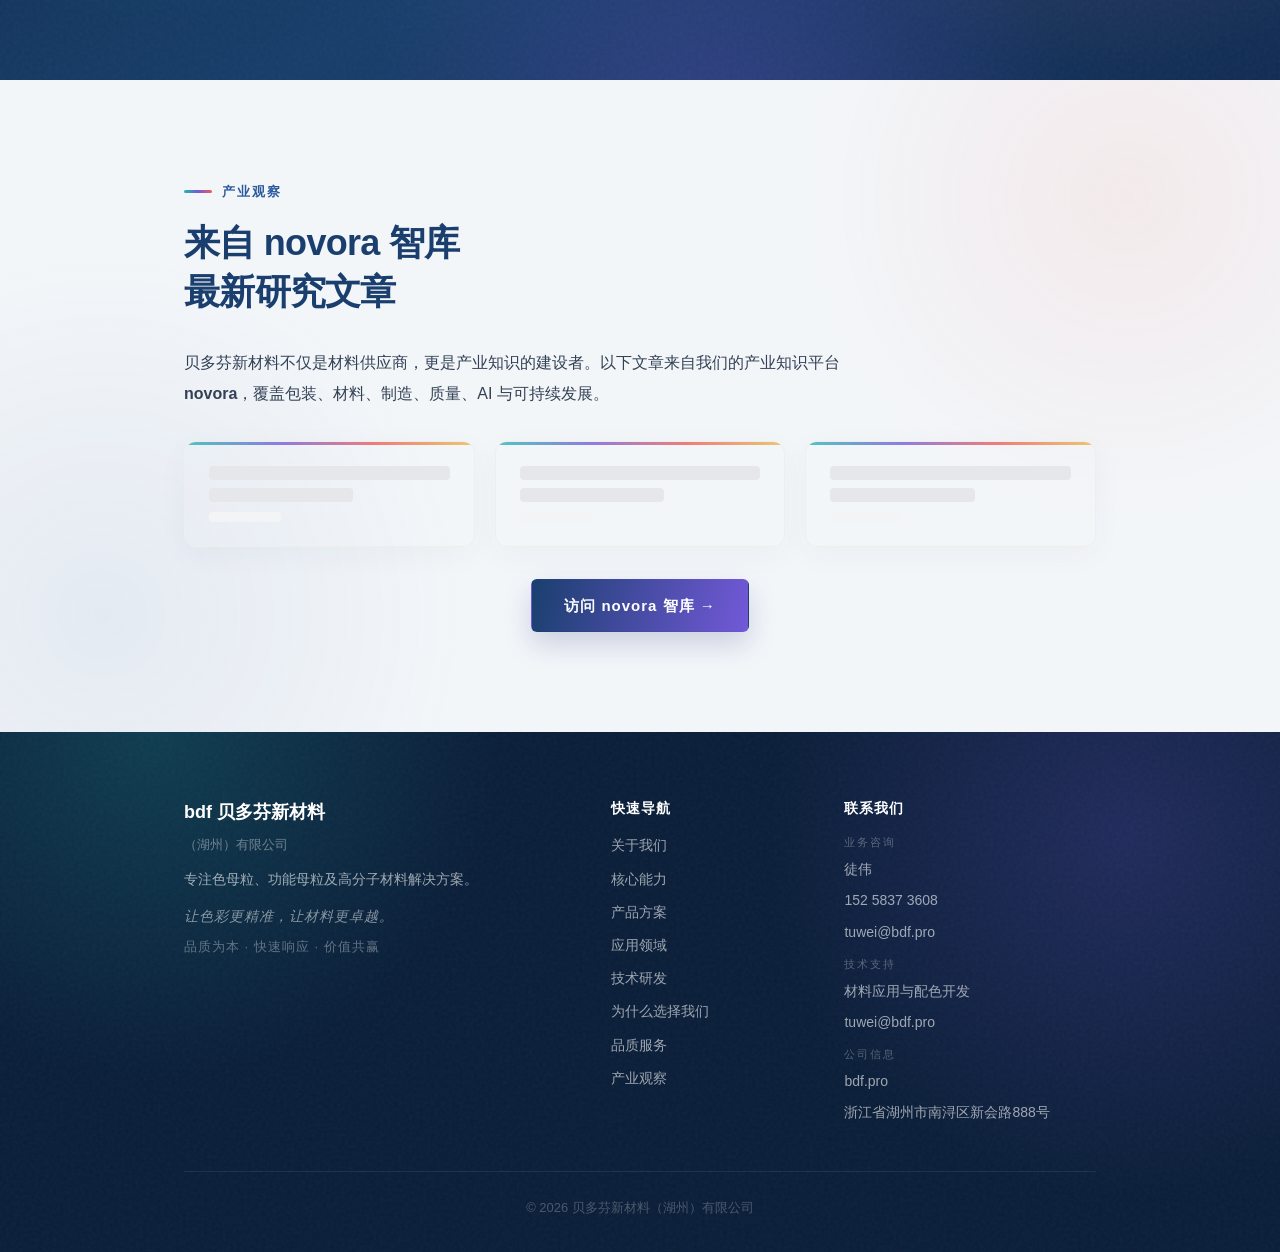
==== commit e5a16885: "fix: FEED_URL domain coadyke→lostravelerk" ====
--- a/index.html
+++ b/index.html
@@ -31,6 +31,7 @@
 
   <!-- Hero -->
   <section class="hero" id="home">
+    <canvas class="hero-fluid" id="heroFluid" aria-hidden="true"></canvas>
     <div class="hero-glow hero-glow-1"></div>
     <div class="hero-glow hero-glow-2"></div>
     <div class="hero-content">
@@ -360,7 +361,7 @@
       const grid = document.getElementById('insights-grid');
       if (!grid) return;
 
-      const FEED_URL = 'https://coadyke.github.io/novora-site/articles/feed.json?t=' + Date.now();
+      const FEED_URL = 'https://lostravelerk.github.io/novora-site/articles/feed.json?t=' + Date.now();
 
       fetch(FEED_URL)
         .then(r => r.json())
--- a/css/style.css
+++ b/css/style.css
@@ -22,6 +22,15 @@
   --shadow:   0 2px 16px rgba(0,0,0,0.05);
   --font-cn:  -apple-system, "PingFang SC", "Microsoft YaHei", "Hiragino Sans GB", sans-serif;
   --font-en:  "Georgia", "Times New Roman", serif;
+  --cyan:     #22B8AE;
+  --violet:   #7359D8;
+  --coral:    #EF5B54;
+  --amber:    #E9B94A;
+  --gold:     #E9B94A;
+  --gold-d:   #B8851D;
+  --navy:     #1A3F6E;
+  --glass:    rgba(255,255,255,0.78);
+  --color-shadow: 0 20px 60px rgba(22,49,91,0.10);
 }
 
 html { scroll-behavior: smooth; }
@@ -76,8 +85,17 @@
   background: linear-gradient(170deg, #0F2B52 0%, #1A3F6E 40%, #2D5A9E 100%);
   overflow: hidden;
 }
+.hero::after {
+  content: ""; position: absolute; inset: 0; z-index: 1; pointer-events: none;
+  background: linear-gradient(90deg, rgba(8,25,54,0.38), rgba(8,25,54,0.08) 72%),
+              linear-gradient(0deg, rgba(8,25,54,0.22), transparent 55%);
+}
+.hero-fluid {
+  position: absolute; inset: 0; width: 100%; height: 100%; z-index: 0;
+  pointer-events: none;
+}
 .hero-glow {
-  position: absolute; border-radius: 50%; pointer-events: none;
+  position: absolute; z-index: 1; border-radius: 50%; pointer-events: none;
   will-change: transform;
 }
 .hero-glow-1 {
@@ -136,7 +154,7 @@
 .hero-btn-outline:hover { background: var(--white); color: var(--bdf); border-color: var(--white); }
 
 .hero-scroll {
-  position: absolute; bottom: 40px; left: 50%; transform: translateX(-50%);
+  position: absolute; z-index: 2; bottom: 40px; left: 50%; transform: translateX(-50%);
   width: 24px; height: 40px; border: 2px solid rgba(255,255,255,0.2); border-radius: 12px;
 }
 .hero-scroll span {
@@ -147,6 +165,10 @@
 @keyframes scrollDown {
   0%, 100% { transform: translateY(0); opacity: 1; }
   50% { transform: translateY(10px); opacity: 0.4; }
+}
+
+@media (prefers-reduced-motion: reduce) {
+  .hero-scroll span { animation: none; }
 }
 
 /* ── Sections ── */
@@ -456,3 +478,112 @@
 
 /* ── Counter ── */
 .cap-counter { display: inline-block; }
+
+/* ═══════════════════════════════════════
+   Unified Brand Atmosphere — Color in Motion
+   ═══════════════════════════════════════ */
+body { background: #f4f7fa; }
+.nav { background: rgba(249,251,253,0.86); }
+.nav.scrolled { border-bottom-color: rgba(26,63,110,0.10); box-shadow: 0 10px 34px rgba(15,43,82,0.08); }
+.nav-links a { position: relative; }
+.nav-links a::after {
+  content: ""; position: absolute; left: 0; right: 100%; bottom: -7px; height: 2px;
+  border-radius: 2px; background: linear-gradient(90deg,var(--cyan),var(--violet),var(--coral));
+  transition: right .25s ease;
+}
+.nav-links a:hover::after,.nav-links a.nav-active::after { right: 0; }
+
+.section { position: relative; overflow: hidden; }
+.section > .container { position: relative; z-index: 1; }
+.section-light {
+  background:
+    radial-gradient(circle at 94% 12%, rgba(34,184,174,.08), transparent 28%),
+    radial-gradient(circle at 4% 86%, rgba(115,89,216,.06), transparent 26%),
+    #fff;
+}
+.section-offw {
+  background:
+    radial-gradient(circle at 88% 18%, rgba(239,91,84,.08), transparent 26%),
+    radial-gradient(circle at 8% 82%, rgba(45,90,158,.08), transparent 28%),
+    #f3f6f9;
+}
+.section-dark {
+  background:
+    radial-gradient(circle at 12% 18%, rgba(34,184,174,.32), transparent 32%),
+    radial-gradient(circle at 86% 25%, rgba(239,91,84,.28), transparent 34%),
+    radial-gradient(circle at 56% 110%, rgba(115,89,216,.30), transparent 38%),
+    linear-gradient(145deg,#0d294d,#163d69 52%,#102b52);
+}
+.section-dark::after,.footer::after {
+  content:""; position:absolute; inset:0; pointer-events:none; opacity:.12;
+  background-image:url("data:image/svg+xml,%3Csvg viewBox='0 0 180 180' xmlns='http://www.w3.org/2000/svg'%3E%3Cfilter id='n'%3E%3CfeTurbulence type='fractalNoise' baseFrequency='.8' numOctaves='3' stitchTiles='stitch'/%3E%3C/filter%3E%3Crect width='100%25' height='100%25' filter='url(%23n)' opacity='.4'/%3E%3C/svg%3E");
+}
+.section-label { display: flex; align-items: center; gap: 10px; }
+.section-label::before {
+  content:""; width: 28px; height: 3px; border-radius: 3px;
+  background: linear-gradient(90deg,var(--cyan),var(--violet),var(--coral));
+}
+.section-title { letter-spacing: -.02em; }
+
+.cap-card,.solution-block,.app-cell,.pillar,.adv-card,.insight-card {
+  position: relative; overflow: hidden; border-color: rgba(26,63,110,.10);
+  border-radius: 12px; box-shadow: 0 8px 30px rgba(15,43,82,.04);
+}
+.cap-card::before,.solution-block::before,.app-cell::before,.pillar::before,.adv-card::before,.insight-card::before {
+  content:""; position:absolute; top:0; left:0; width:100%; height:3px;
+  background: linear-gradient(90deg,var(--cyan),var(--violet),var(--coral),var(--amber));
+  opacity:.78;
+}
+.cap-card:hover,.app-cell:hover,.adv-card:hover,.insight-card:hover {
+  border-color: rgba(45,90,158,.24); box-shadow: var(--color-shadow); transform: translateY(-4px);
+}
+.solution-block:hover,.pillar:hover { border-color: rgba(45,90,158,.22); box-shadow: var(--color-shadow); }
+.cap-number,.cap-number-sm { background: linear-gradient(110deg,var(--bdf),var(--violet),var(--coral)); -webkit-background-clip:text; background-clip:text; color:transparent; }
+.apps-tag-row span,.insight-tag {
+  background: linear-gradient(110deg,rgba(34,184,174,.11),rgba(115,89,216,.10));
+  border: 1px solid rgba(45,90,158,.08); border-radius: 999px;
+}
+.pillar-icon,.adv-icon { color: var(--violet); }
+.quote {
+  border-left: 0; border-radius: 12px;
+  background: linear-gradient(120deg,rgba(34,184,174,.12),rgba(115,89,216,.12),rgba(239,91,84,.10));
+  box-shadow: inset 0 0 0 1px rgba(45,90,158,.08);
+}
+.quote::before { content:"“"; display:block; font: 44px/1 Georgia,serif; color:var(--violet); opacity:.6; }
+.insights-cta .hero-btn-primary {
+  color:#fff; border-color:transparent; background:linear-gradient(105deg,var(--bdf),var(--violet));
+  box-shadow:0 12px 28px rgba(44,57,125,.20);
+}
+.insights-cta .hero-btn-primary:hover { background:linear-gradient(105deg,var(--violet),var(--coral)); color:#fff; }
+
+.footer {
+  position: relative; overflow: hidden;
+  background:
+    radial-gradient(circle at 12% 0%, rgba(34,184,174,.20), transparent 28%),
+    radial-gradient(circle at 88% 20%, rgba(115,89,216,.22), transparent 30%),
+    #091d38;
+}
+.footer > .container { position:relative; z-index:1; }
+.footer-links a:hover { color:#75ded2; }
+
+.pain-grid { display:grid; grid-template-columns:repeat(5,1fr); gap:14px; }
+.pain-card {
+  position:relative; overflow:hidden; padding:24px 14px; text-align:center; background:#fff;
+  border:1px solid rgba(26,63,110,.10); border-radius:12px; box-shadow:0 8px 30px rgba(15,43,82,.04);
+}
+.pain-card::before { content:""; position:absolute; inset:0 0 auto; height:3px; background:linear-gradient(90deg,var(--cyan),var(--violet),var(--coral)); }
+.pain-icon { font-size:24px; margin-bottom:8px; }
+.pain-card h3 { font-size:14px; color:var(--bdf); margin-bottom:6px; }
+.pain-card p { font-size:12px; color:var(--gray-3); line-height:1.6; }
+.hero-cta { transition:transform .25s ease,box-shadow .25s ease; }
+.hero-cta:hover { transform:translateY(-2px); box-shadow:0 12px 28px rgba(26,63,110,.20); }
+
+@media (max-width: 768px) {
+  .nav.open .nav-links { background:rgba(249,251,253,.97); backdrop-filter:blur(18px); }
+  .pain-grid { grid-template-columns:1fr 1fr; }
+}
+@media (max-width: 480px) { .pain-grid { grid-template-columns:1fr; } }
+
+@media (prefers-reduced-motion: reduce) {
+  .anim-fade,.cap-card,.app-cell,.adv-card,.insight-card { transition:none; }
+}
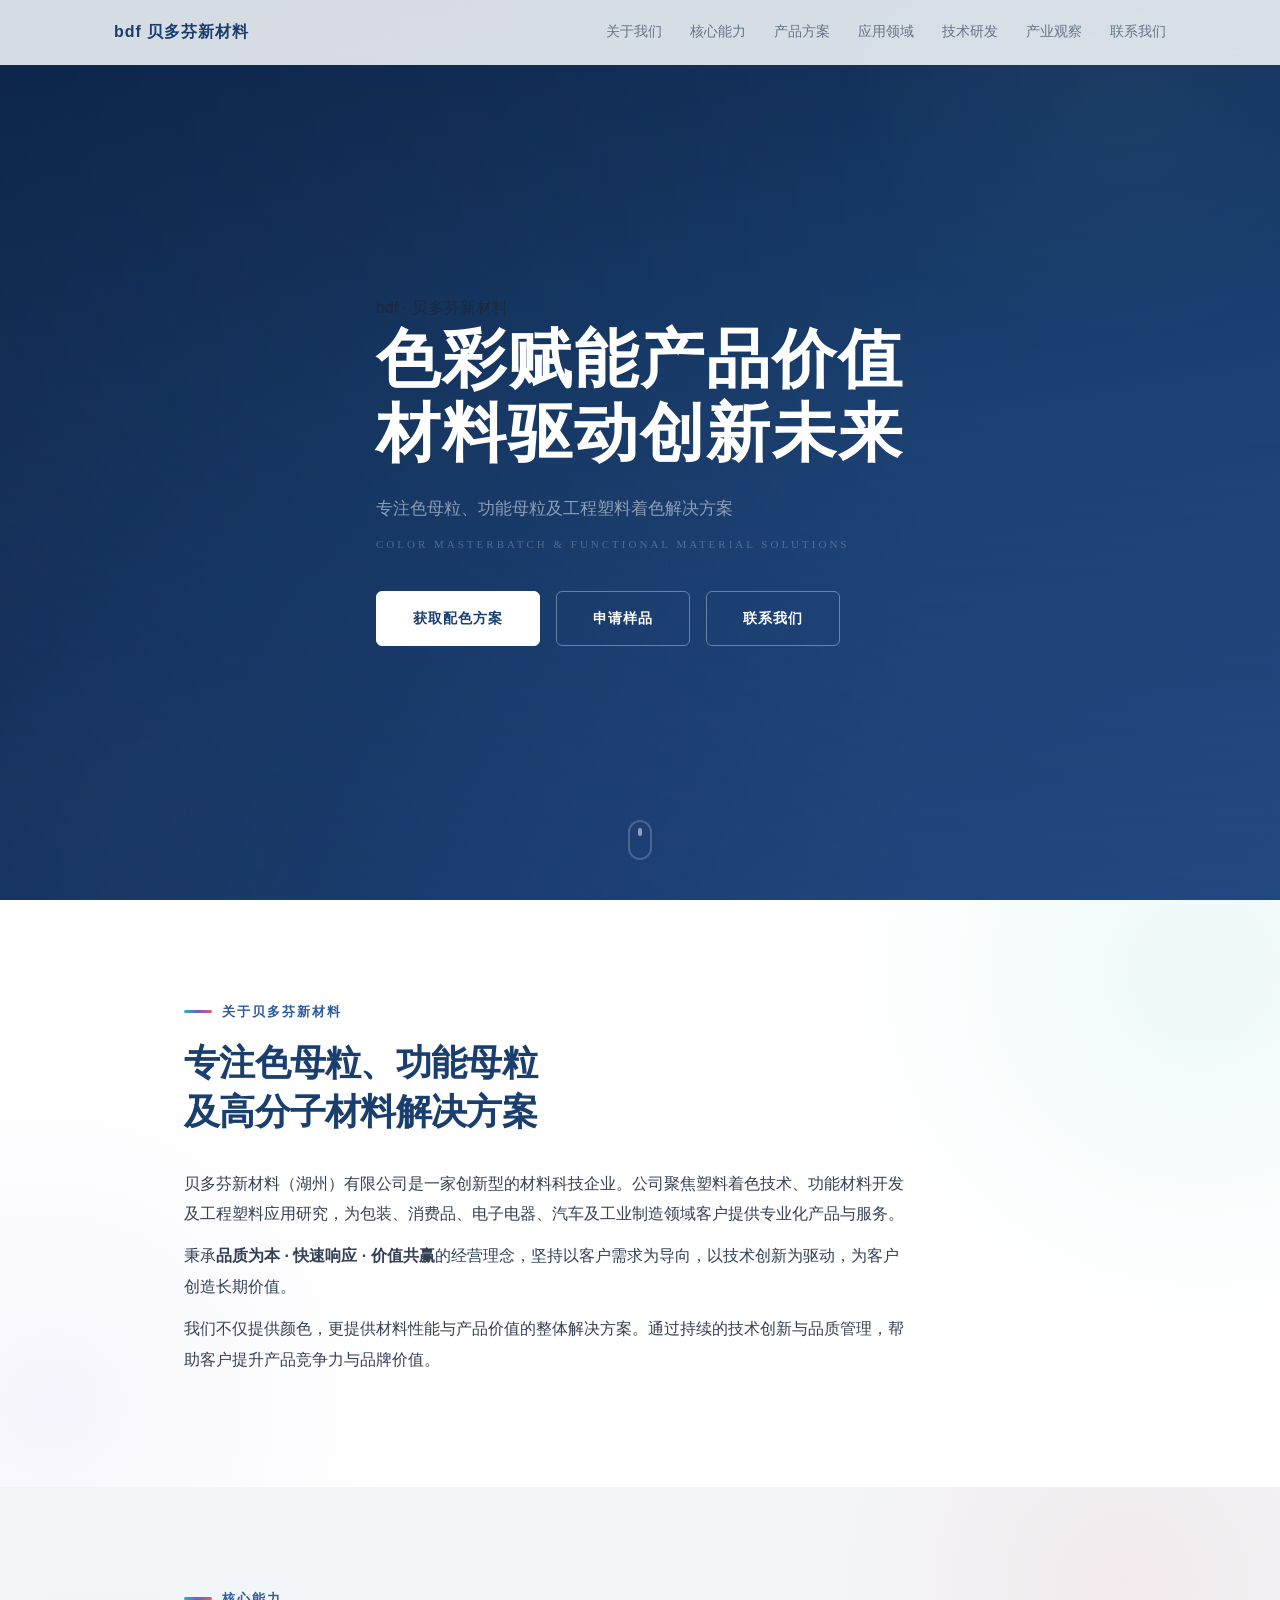
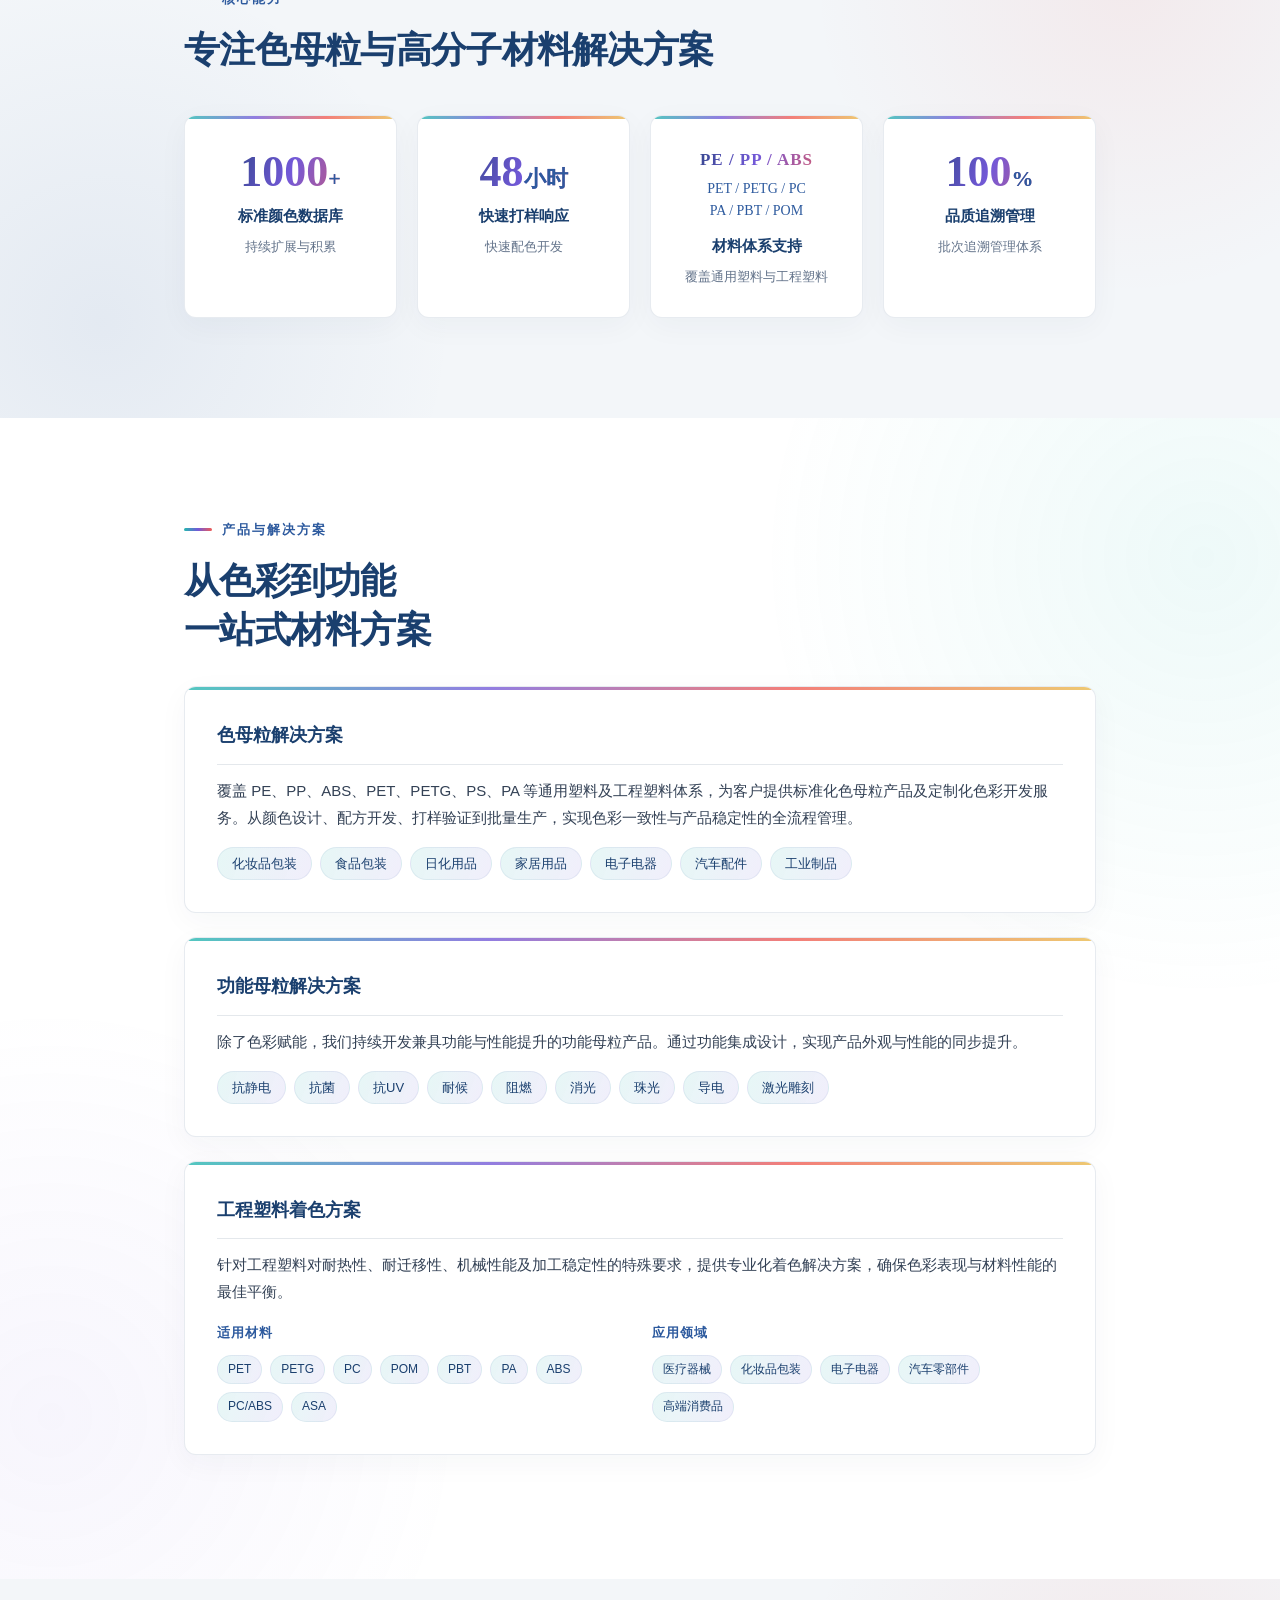
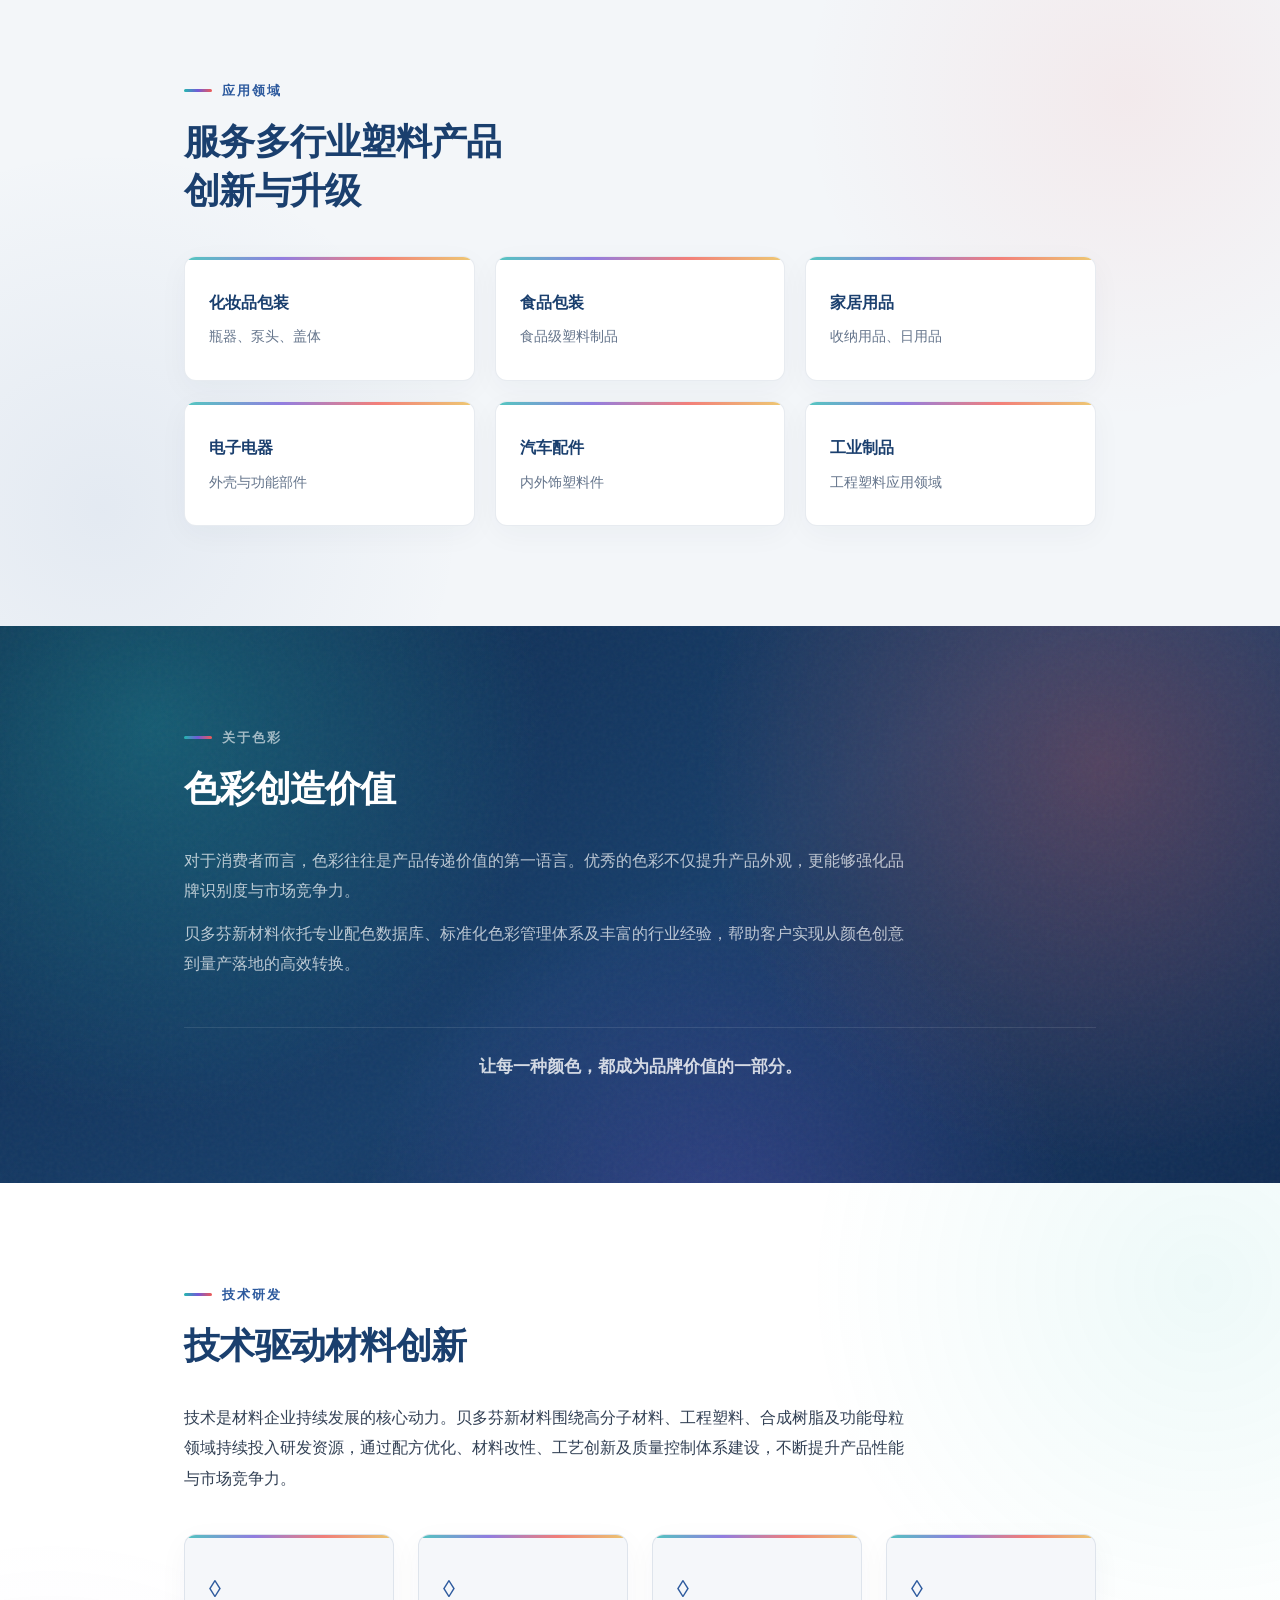
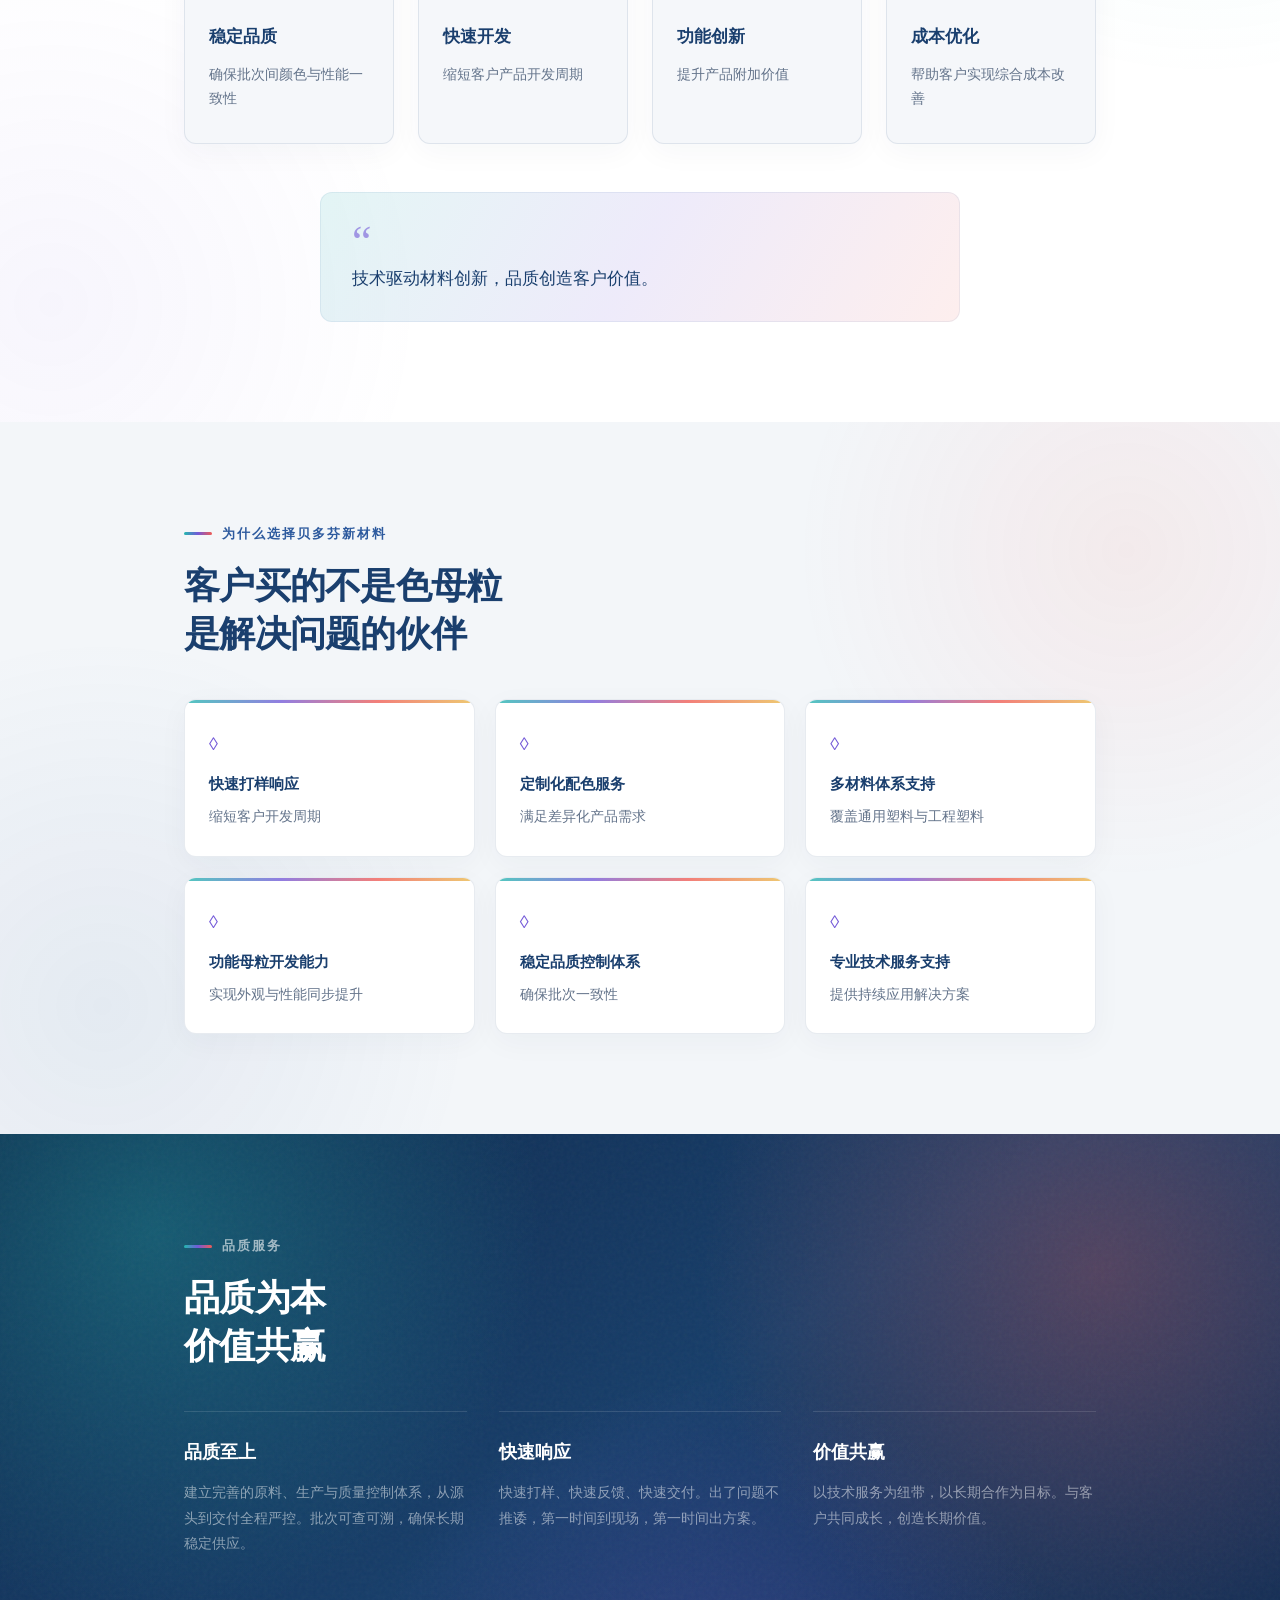
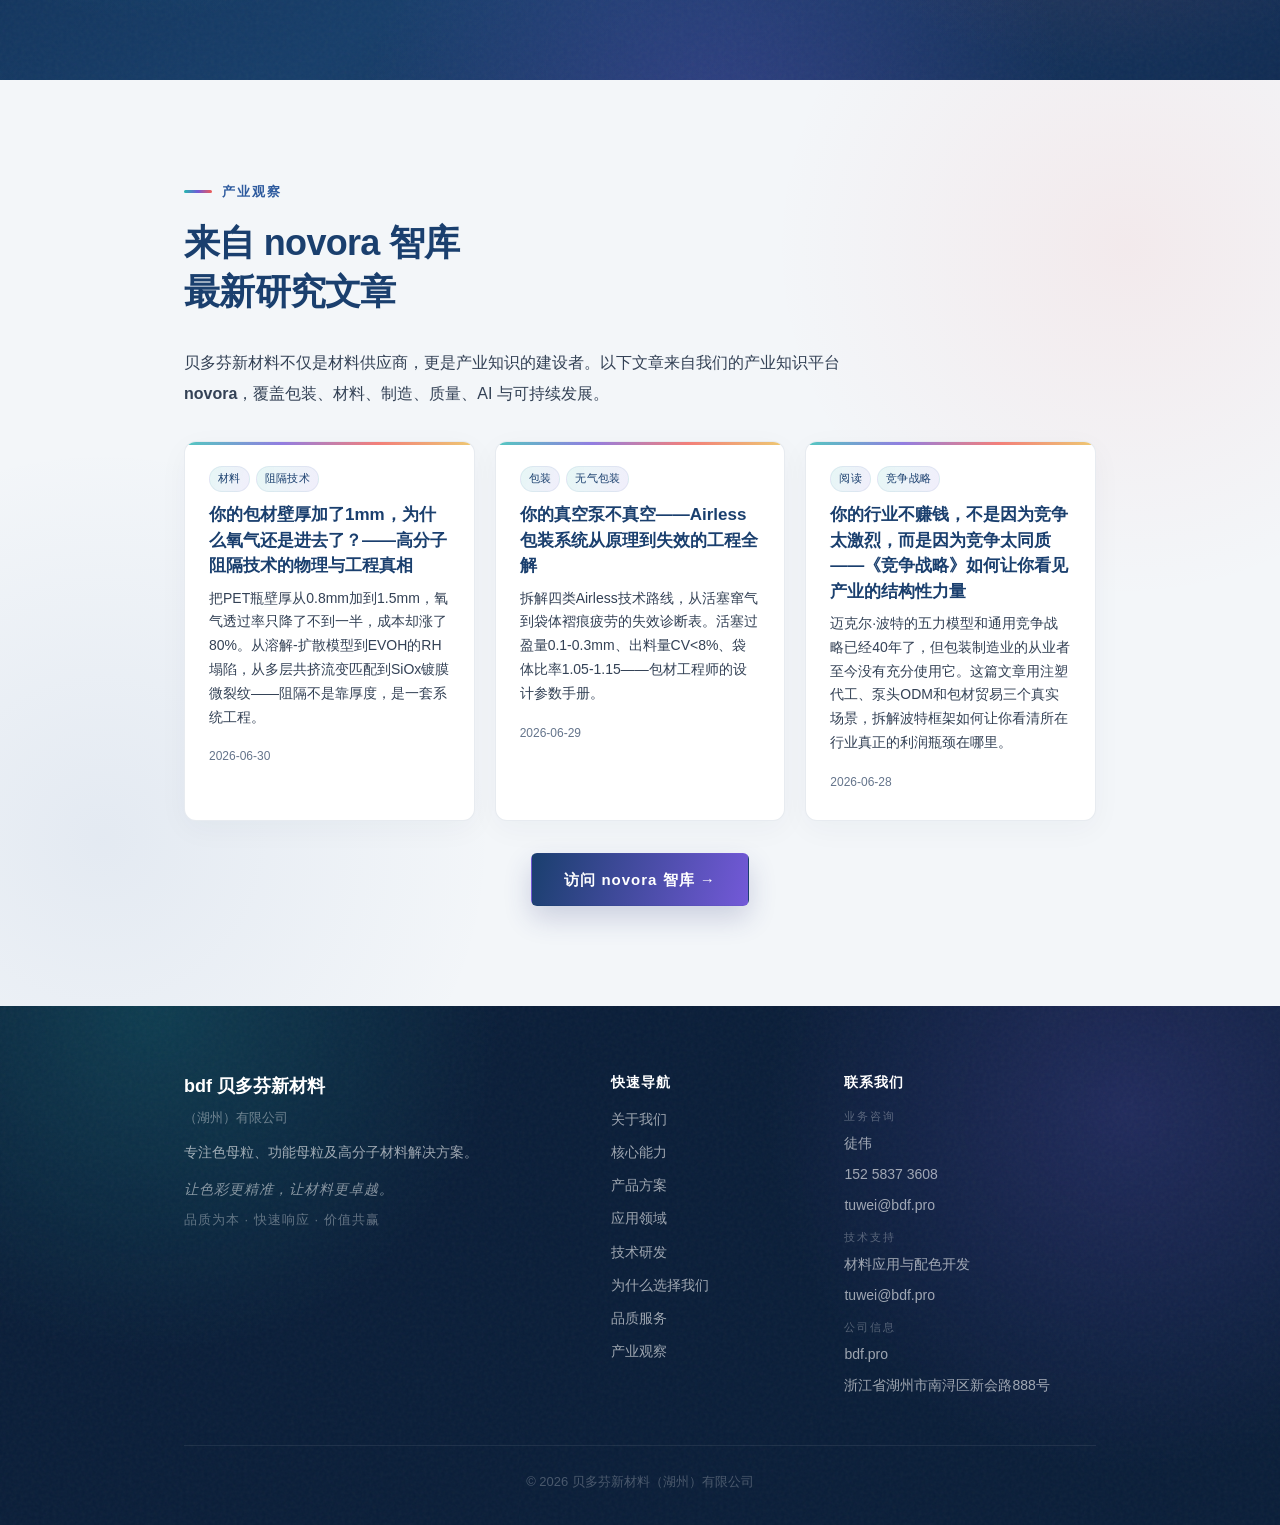
==== commit 16b7721a: "fix: self-host feed.json for reliable article sync" ====
--- a/index.html
+++ b/index.html
@@ -361,7 +361,7 @@
       const grid = document.getElementById('insights-grid');
       if (!grid) return;
 
-      const FEED_URL = 'https://lostravelerk.github.io/novora-site/articles/feed.json?t=' + Date.now();
+      const FEED_URL = './feed.json?t=' + Date.now();
 
       fetch(FEED_URL)
         .then(r => r.json())
@@ -386,7 +386,7 @@
   <script>
     // Auto-refresh: check for new version on load & tab return
     (function() {
-      var VER = 'https://coadyke.github.io/bdf-materials/version.txt';
+      var VER = 'https://bdf-materials.pages.dev/version.txt';
       var KEY = 'bdf_v';
       function check() {
         fetch(VER + '?t=' + Date.now(), {cache: 'no-store'})
